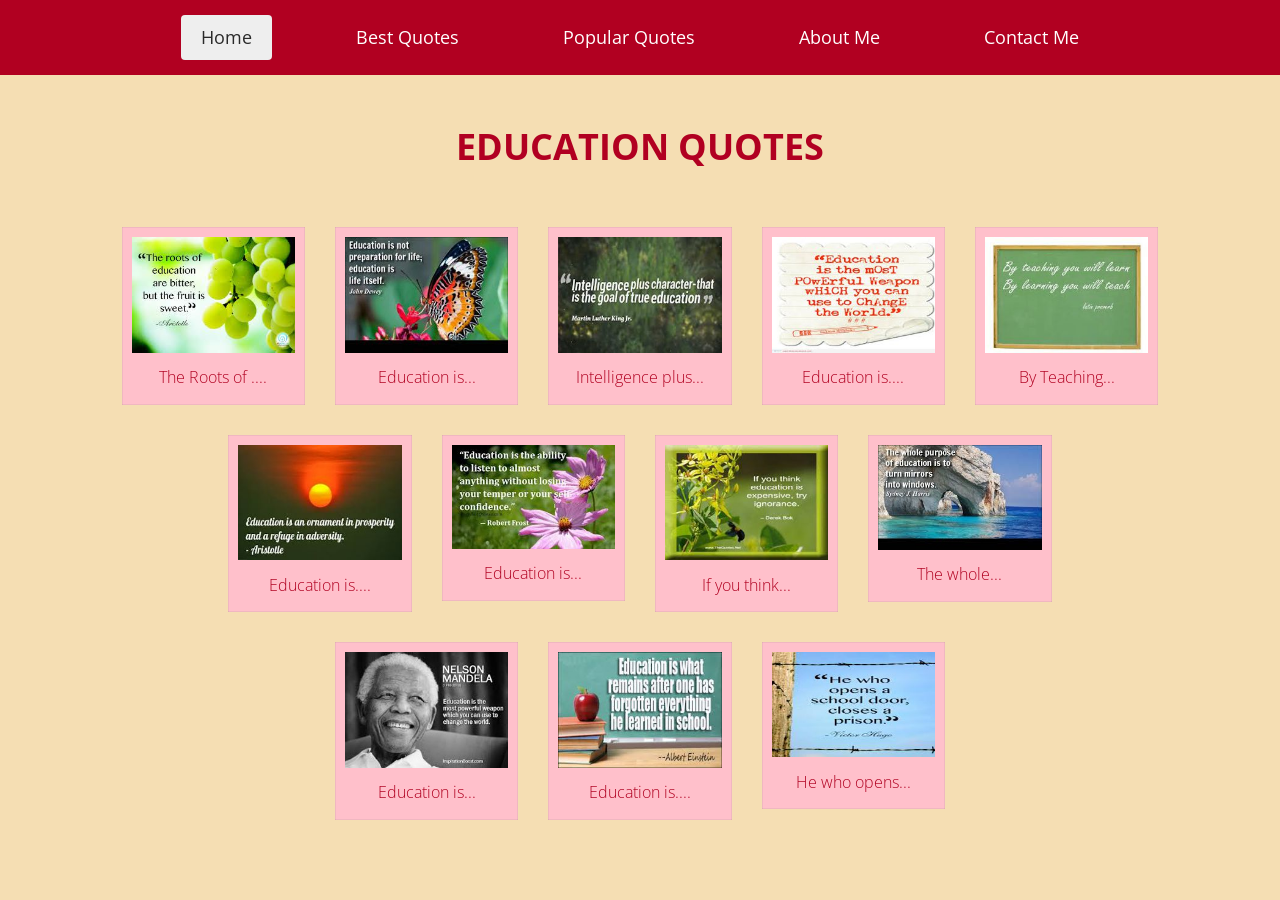
==== index.html @ eb6ad4df "Add files via upload" ====
<!DOCTYPE html>
<!--[if lt IE 7]> <html class="no-js lt-ie9 lt-ie8 lt-ie7" lang="en"> 
<![endif]-->
<!--[if IE 7]> <html class="no-js lt-ie9 lt-ie8" lang="en"> 
<![endif]-->
<!--[if IE 8]> <html class="no-js lt-ie9" lang="en"> <![endif]-->
<!--[if gt IE 8]><!--> <html class="no-js" lang="en"> <!--<![endif]-->
<head>

	<title>EDUCATIONAL QUOTES</title>
    <meta name="keywords" content="" />
	<meta name="description" content="" />
<!-- 
Concept Template 
http://www.templatemo.com/preview/templatemo_397_concept 
-->
    <meta name="viewport" content="width=device-width, initial-scale=1.0">
    <meta charset="UTF-8">

    <link href='http://fonts.googleapis.com/css?family=Open+Sans:400italic,600italic,700italic,400,600,700,800' rel='stylesheet' type='text/css'>

	<!-- CSS Bootstrap & Custom -->
    <link rel="stylesheet" href="css/bootstrap.min.css">
    <link rel="stylesheet" href="css/animate.css">
    <link rel="stylesheet" href="css/font-awesome.min.css">
	<link rel="stylesheet" href="css/templatemo_misc.css">

	<!-- Main CSS -->
	<link rel="stylesheet" href="css/templatemo_style.css">

	<!-- Favicons -->
    <link rel="shortcut icon" href="images/ico/favicon.ico">

</head>
<body>
	

	<div class="site-header">
		<div class="main-navigation">
			<div class="responsive_menu">
				<ul>
					<li><a class="show-1 templatemo_home" href="#">Gallery</a></li>
					<li><a class="show-2 templatemo_page2" href="#">Products</a></li>
					<li><a class="show-3 templatemo_page3" href="#">Services</a></li>
					<li><a class="show-4 templatemo_page4" href="#">About Me</a></li>
					<li><a class="show-5 templatemo_page5" href="#">Contact Me</a></li>
				</ul>
			</div>
			<div class="container">
				<div class="row">
					<div class="col-md-12 responsive-menu">
						<a href="#" class="menu-toggle-btn">
				            <i class="fa fa-bars"></i>
				        </a>
					</div> <!-- /.col-md-12 -->
					<div class="col-md-12 main_menu">
						<ul>
							<li><a class="show-1 templatemo_home" href="#">Home</a></li>
							<li><a class="show-2 templatemo_page2" href="#">Best Quotes</a></li>
							<li><a class="show-3 templatemo_page3" href="#">Popular Quotes</a></li>
							<li><a class="show-4 templatemo_page4" href="#">About Me</a></li>
							<li><a class="show-5 templatemo_page5" href="#">Contact Me</a></li>
						</ul>
					</div> <!-- /.col-md-12 -->
				</div> <!-- /.row -->
			</div> <!-- /.container -->
		</div> <!-- /.main-navigation -->
		<div class="container">
			<div class="row">
				<div class="col-md-12 text-center">
					<a href="#" class="templatemo_logo">
						<h1>EDUCATION QUOTES </h1>
					</a> <!-- /.logo -->
				</div> <!-- /.col-md-12 -->
			</div> <!-- /.row -->
		</div> <!-- /.container -->
	</div> <!-- /.site-header -->
	
	<div id="menu-container">

		<div class="content homepage" id="menu-1">
			<div class="container-fluid">
				<div class="row">
					<div class="col-md-2 col-sm-6 col-md-offset-1">
						<div class="gallery-item">
								<img src="images/gallery/gallery-item1.jpg" alt="image 1">
								<div class="overlay">
									<a href="images/gallery/gallery-item1.jpg" data-rel="lightbox" class="fa fa-expand"></a>
								</div>
							<div class="content-gallery">
								<h3>The Roots of ....</h3>
							</div>
						</div> <!-- /.gallery-item -->
					</div> <!-- /.col-md-2 -->
					<div class="col-md-2 col-sm-6">
						<div class="gallery-item">
							<div class="image">
								<div class="overlay">
									<a href="images/gallery/gallery-item2.jpg" data-rel="lightbox" class="fa fa-expand"></a>
								</div>
								<img src="images/gallery/gallery-item2.jpg" alt="image 2">
							</div>
							<div class="content-gallery">
								<h3>Education is...</h3>
							</div>
						</div> <!-- /.gallery-item -->
					</div> <!-- /.col-md-2 -->
					<div class="col-md-2 col-sm-6">
						<div class="gallery-item">
							<div class="image">
								<div class="overlay">
									<a href="images/gallery/gallery-item3.jpg" data-rel="lightbox" class="fa fa-expand"></a>
								</div>
								<img src="images/gallery/gallery-item3.jpg" alt="image 3">
							</div>
							<div class="content-gallery">
								<h3>Intelligence plus...</h3>
							</div>
						</div> <!-- /.gallery-item -->
					</div> <!-- /.col-md-2 -->
					<div class="col-md-2 col-sm-6">
						<div class="gallery-item">
							<div class="image">
								<div class="overlay">
									<a href="images/gallery/gallery-item4.jpg" data-rel="lightbox" class="fa fa-expand"></a>
								</div>
								<img src="images/gallery/gallery-item4.jpg" alt="image 4">
							</div>
							<div class="content-gallery">
								<h3>Education is....</h3>
							</div>
						</div> <!-- /.gallery-item -->
					</div> <!-- /.col-md-2 -->
					<div class="col-md-2 col-sm-6">
						<div class="gallery-item">
							<div class="image">
								<div class="overlay">
									<a href="images/gallery/gallery-item5.jpg" data-rel="lightbox" class="fa fa-expand"></a>
								</div>
								<img src="images/gallery/gallery-item5.jpg" alt="image 5">
							</div>
							<div class="content-gallery">
								<h3>By Teaching...</h3>
							</div>
						</div> <!-- /.gallery-item -->
					</div> <!-- /.col-md-2 -->
					<div class="col-md-2 col-sm-6 col-md-offset-2">
						<div class="gallery-item">
							<div class="image">
								<div class="overlay">
									<a href="images/gallery/gallery-item6.jpg" data-rel="lightbox" class="fa fa-expand"></a>
								</div>
								<img src="images/gallery/gallery-item6.jpg" alt="image 6">
							</div>
							<div class="content-gallery">
								<h3>Education is....</h3>
							</div>
						</div> <!-- /.gallery-item -->
					</div> <!-- /.col-md-2 -->
					<div class="col-md-2 col-sm-6">
						<div class="gallery-item">
							<div class="image">
								<div class="overlay">
									<a href="images/gallery/gallery-item7.jpg" data-rel="lightbox" class="fa fa-expand"></a>
								</div>
								<img src="images/gallery/gallery-item7.jpg" alt="image 7">
							</div>
							<div class="content-gallery">
								<h3>Education is...</h3>
							</div>
						</div> <!-- /.gallery-item -->
					</div> <!-- /.col-md-2 -->
					<div class="col-md-2 col-sm-6">
						<div class="gallery-item">
							<div class="image">
								<div class="overlay">f 
									<a href="images/gallery/gallery-item8.jpg" data-rel="lightbox" class="fa fa-expand"></a>
								</div>
								<img src="images/gallery/gallery-item8.jpg" alt="image 8">
							</div>
							<div class="content-gallery">
								<h3>If you think...</h3>
							</div>
						</div> <!-- /.gallery-item -->
					</div> <!-- /.col-md-2 -->
					<div class="col-md-2 col-sm-6">
						<div class="gallery-item">
							<div class="image">
								<div class="overlay">
									<a href="images/gallery/gallery-item9.jpg" data-rel="lightbox" class="fa fa-expand"></a>
								</div>
								<img src="images/gallery/gallery-item9.jpg" alt="image 9">
							</div>
							<div class="content-gallery">
								<h3>The whole...</h3>
							</div>
						</div> <!-- /.gallery-item -->
					</div> <!-- /.col-md-2 -->
					<div class="col-md-2 col-sm-6 col-md-offset-3">
						<div class="gallery-item">
							<div class="image">
								<div class="overlay">
									<a href="images/gallery/gallery-item10.jpg" data-rel="lightbox" class="fa fa-expand"></a>
								</div>
								<img src="images/gallery/gallery-item10.jpg" alt="image 10">
							</div>
							<div class="content-gallery">
								<h3>Education is...</h3>
							</div>
						</div> <!-- /.gallery-item -->
					</div> <!-- /.col-md-2 -->
					<div class="col-md-2 col-sm-6">
						<div class="gallery-item">
							<div class="image">
								<div class="overlay">
									<a href="images/gallery/gallery-item11.jpg" data-rel="lightbox" class="fa fa-expand"></a>
								</div>
								<img src="images/gallery/gallery-item11.jpg" alt="image 11">
							</div>
							<div class="content-gallery">
								<h3>Education is....</h3>
							</div>
						</div> <!-- /.gallery-item -->
					</div> <!-- /.col-md-2 -->
				  <div class="col-md-2 col-sm-6">
						<div class="gallery-item">
							<div class="image">
								<div class="overlay">
									<a href="images/gallery/gallery-item12.jpg" data-rel="lightbox" class="fa fa-expand"></a>
								</div>
								<img src="images/gallery/gallery-item12.jpg" alt="image 12">
							</div>
							<div class="content-gallery">
								<h3>He who opens...</h3>
							</div>
						</div> <!-- /.gallery-item -->
				  </div> <!-- /.col-md-2 -->
				</div> <!-- /.row -->
			</div> <!-- /.slide-item -->
		</div> <!-- /.homepage -->

		<div class="content products" id="menu-2">
			<div class="container">
					<div class="row">
						<div class="col-md-4 col-sm-6">
							<div class="product-item">
								<img src="images/products/product1.jpg" alt="product 1"> &ldquo;Education, then, beyond all other devices of human origin, is the great equalizer of the conditions of man.&rdquo; – Horace Mann</div> <!-- /.product-item -->
						</div> <!-- /.col-md-4 -->
						<div class="col-md-4 col-sm-6">
							<div class="product-item">
							<img src="images/products/product2.jpg" alt="product 2"> &ldquo;Every student can learn, just not on the same day, or the same way.&rdquo; – George Evans </div> <!-- /.product-item -->
						</div> <!-- /.col-md-4 -->
                        
						<div class="col-md-4 col-sm-6">
							<div class="product-item">
							<img src="images/products/product3.jpg" alt="product 3">&ldquo;If a child is to keep alive his inborn sense of wonder, he needs the   companionship of at least one adult who can share it, rediscovering with   him the joy, excitement and mystery of the world we live in.&rdquo; – Rachel   Carson </div> <!-- /.product-item -->
						</div> <!-- /.col-md-4 -->
						<div class="col-md-4 col-sm-6">
							<div class="product-item">
							<img src="images/products/product4.jpg" alt="product 4"> &ldquo;Education is essential to change, for education creates both new wants   and the ability to satisfy them.&rdquo; – Henry Steele Commager </div> <!-- /.product-item -->
						</div> <!-- /.col-md-4 -->
                        
						<div class="col-md-4 col-sm-6">
							<div class="product-item">
							<img src="images/products/product5.jpg" alt="product 5">&ldquo;Next in importance to freedom and justice is popular education, without   which neither freedom nor justice can be permanently maintained.&rdquo; –   James A Garfield </div> <!-- /.product-item -->
						</div> <!-- /.col-md-4 -->
						<div class="col-md-4 col-sm-6">
							<div class="product-item">
							<img src="images/products/product6.jpg" alt="product 6"> &ldquo;If a child is to keep alive his inborn sense of wonder, he needs the   companionship of at least one adult who can share it, rediscovering with   him the joy, excitement and mystery of the world we live in.&rdquo; – Rachel   Carson </div> <!-- /.product-item -->
						</div> <!-- /.col-md-4 -->
					</div> <!-- /.row -->
			</div> <!-- /.slide-item -->
		</div> <!-- /.products -->

		<div class="content services" id="menu-3">
			<div class="container">
				<div class="row">
					<div class="col-md-9 col-sm-10">
						<div class="inner-content">
							<div class="toggle-content" id="tab1">
								<h2 class="page-title">Popular Quotes</h2>
<ul>
									<li>Education is our passport to the future, for tomorrow belongs to the people who prepare for it today.
― Malcolm X</li>
	<li>Do not train a child to learn by force or harshness; but direct them to it by what amuses their minds, so that you may be better able to discover with accuracy the peculiar bent of the genius of each.
― Plato</li>
<li>The mind is not a vessel to be filled, but a fire to be kindled.
― Plutarch</li>
<li>Study without desire spoils the memory, and it retains nothing that it takes in.
― Leonardo da Vinci</li>
<li>Education without values, as useful as it is, seems rather to make man a more clever devil.
― C.S. Lewis</li>
<li>A good head and good heart are always a formidable combination. But when you add to that a literate tongue or pen, then you have something very special.
― Nelson Mandela</li>
<li>[Kids] don't remember what you try to teach them. They remember what you are.
― Jim Henson</li>
<li>Educating the mind without educating the heart is no education at all.
― Aristotle</li>

<li>The task of the modern educator is not to cut down jungles, but to irrigate deserts.
― C.S. Lewis</li>
<li>It does not matter how slowly you go as long as you do not stop.
― Confucius</li>
<li>Intelligence plus character-that is the goal of true education.
― Martin Luther King Jr.</li>
<li>If you want to get laid, go to college. If you want an education, go to the library.
― Frank Zappa</li>
<li>Education: the path from cocky ignorance to miserable uncertainty.
― Mark Twain</li>
<li>Children must be taught how to think, not what to think.
― Margaret Mead</li>
<li>Only a generation of readers will spawn a generation of writers.
― Steven Spielberg</li>
<li>The past has no power over the present moment.
― Eckhart Tolle</li>
<li>Whatever the cost of our libraries, the price is cheap compared to that of an ignorant nation.
― Walter Cronkite</li>
<li>Education is the ability to listen to almost anything without losing your temper or your self-confidence.
― Robert Frost</li>
<li>I did then what I knew how to do. Now that I know better, I do better.
― Maya Angelou</li>
<li>The world is a book and those who do not travel read only one page.
― Augustine of Hippo</li>
<li>You educate a man; you educate a man. You educate a woman; you educate a generation.
― Brigham Young</li>
<li>You can never be overdressed or overeducated.
― Oscar Wilde</li>
<li>I have never let my schooling interfere with my education.
― Mark Twain</li>
							  </ul>
							</div> <!-- /.toggle-content -->
							<div class="toggle-content" id="tab2">
								<h2 class="page-title">Top 20 Quotes</h2>
						<ul>
<li>It is impossible for a man to learn what he thinks he already knows.
Epictetus</li>

<li>Have you ever been at sea in a dense fog, when it seemed as if a tangible white darkness shut you in and the great ship, tense and anxious, groped her way toward the shore with plummet and sounding-line, and you waited with beating heart for something to happen? I was like that ship before my education began, only I was without compass or sounding line, and no way of knowing how near the harbor was. "Light! Give me light!" was the wordless cry of my soul, and the light of love shone on me in that very hour.
Helen Keller</li>

<li>If the only tool you have is a hammer, you tend to see every problem as a nail.
Abraham Maslow</li>

<li>You can teach a student a lesson for a day; but if you can teach him to learn by creating curiosity, he will continue the learning process as long as he lives.
Clay P. Bedford</li>

<li>Aim for success, not perfection. Never give up your right to be wrong, because then you will lose the ability to learn new things and move forward with your life. Remember that fear always lurks behind perfectionism.
David M. Burns</li>

<li>A teacher affects eternity; he can never tell where his influence stops.
Henry B Adams</li>

<li>Keep away from people who try to belittle your ambitions. Small people always do that, but the really great make you feel that you, too, can become great.
Mark Twain</li>

<li>The first problem for all of us, men and women, is not to learn, but to unlearn.
Gloria Steinem</li>

<li>Children have never been very good at listening to their elders, but they have never failed to imitate them.
James Baldwin</li>

<li>Education is a progressive discovery of our own ignorance.
Will Durant</li>

<li>The difference between school and life? In school, you're taught a lesson and then given a test. In life, you're given a test that teaches you a lesson.
Tom Bodett</li>

<li>Tell me and I'll forget; show me and I may remember; involve me and I'll understand.
Chinese proverb</li>

<li>If someone is going down the wrong road, he doesn't need motivation to speed him up. What he needs is education to turn him around.
Jim Rohn</li>

<li>People learn something every day, and a lot of times it's that what they learned the day before was wrong.
Bill Vaughan</li>

<li>Education cost money, but then so does ignorance.
Claus Moser</li>

<li>What sculpture is to a block of marble
education is to the human soul.
Joseph Addison</li>

<li>Education makes a people easy to lead
but difficult to drive: easy to govern, but impossible to enslave.
Peter Brougham</li>

<li>Do not train children to learning by force and harshness, but direct them to it by what amuses their minds, so that you may be better able to discover with accuracy the peculiar bent of the genius of each.
Plato</li>

<li>It is in fact a part of the function of education to help us escape, not from our own time — for we are bound by that — but from the intellectual and emotional limitations of our time.
T.S. Eliot</li>

<li>If people did not do silly things, nothing intelligent would ever get done.
Ludwig Wittgenstein</li>

<li>The beautiful thing about learning is that no one can take it away from you.
B.B. King</li>


</u>
							</div> <!-- /.toggle-content -->
<div class="toggle-content" id="tab3">
  <h2 class="page-title">Credits </h2>
  <p>This website is created using the following software;</p>
  <ul>
    <li>Dreamweaver CS 5 </li>
    <li>Corel Draw x7</li>
    <li>CSS - Cascade Style Sheet </li>
    <li>Bootstrap Template</li>
	 <li>Adobe Photoshop</li>
  </ul>
<p>&nbsp;</p>
</div> 
							<!-- /.toggle-content -->
						</div> <!-- /.inner-content -->
					</div> <!-- /.col-md-9 -->
					<div class="col-md-3 col-sm-2">
						<div id="icons">
							<ul class="tabs">
								<li>
									<a href="#tab1" class="icon-item">
										<i class="fa fa-cogs"></i>
										<span>Popular Quotes</span>
									</a> <!-- /.icon-item -->
								</li>
								<li>
									<a href="#tab2" class="icon-item">
										<i class="fa fa-leaf"></i>
										<span>Top 20 Quotes</span>
									</a> <!-- /.icon-item -->
								</li>
								<li>
									<a href="#tab3" class="icon-item">
										<i class="fa fa-users"></i>
										<span>Credits</span>
									</a> <!-- /.icon-item -->
								</li>
							</ul>
						</div> <!-- /.icons -->
					</div> <!-- /.col-md-3 -->
				</div> <!-- /.row -->
			</div> <!-- /.container -->
</div> <!-- /.services -->

		<div class="content about" id="menu-4">
			<div class="container">
				<div class="row">
					<div class="col-md-9 col-sm-10">
						<div class="about-us-content">
							<div class="toggle-content" id="tab4">
								<h2 class="page-title">About me</h2>
 <table width="440" border="0">
  <tr>
    <td width="105"><strong>Name: </strong></td>
    <td width="286">Syed Anis Sherazi</td>
    <td width="35">&nbsp;</td>
  </tr>
  <tr>
    <td><strong>F/Name: </strong></td>
    <td>Sabir Hussain Shah </td>
    <td>&nbsp;</td>
  </tr>
  <tr>
    <td><strong>D.O.B: </strong></td>
    <td>03/03/1995</td>
    <td>&nbsp;</td>
  </tr>
  <tr>
    <td><strong>Roll No:</strong></td>
    <td>49747</td>
    <td>&nbsp;</td>
  </tr>
</table>
<p>                        
							</div> <!-- /.toggle-content -->
							<div class="toggle-content" id="tab5">
								<h2 class="page-title">D.I.T 1st Semester</h2>
<table width="648" border="0">
  <tr>
    <th colspan="3"><div align="center">
     <bold> <p>DIT 1st SEMESTER MARKS </p> </bold>
    </div></th>
  </tr>
  <tr>
    <td width="310"><strong>SUBJECT</strong></td>
    <td width="162"><strong>MARKS OBTAINED </strong></td>
    <td width="162"><strong>TOTAL MARKS</strong></td>
  </tr>
  <tr>
    <td>Information &amp; Communication Technology</td>
    <td>122</td>
    <td> 150 </td>
  </tr>
  <tr>
    <td>Office Automation (Word/ Excel/PowerPoint)</td>
        <td>111</td>
    <td>  150</td>
  </tr>
  <tr>
    <td>Computer Network</td>
    <td>127</td>
    <td>  150</td>
  </tr>
  <tr>
    <td>Opearting System</td>
    <td>101</td>
    <td>  150</td>
  </tr>
  <tr>
    <td>Computer Programming C/C++</td>
    <td>81</td>
    <td> 100</td>
  </tr>
  <tr>
    <td>Total Marks</td>
    <td>542</td>
    <td>700</td>
  </tr>
</table>
<p>&nbsp;</p>
					</div> <!-- /.toggle-content -->
							
						</div> <!-- /.inner-content -->
					</div> <!-- /.col-md-9 -->
					<div class="col-md-3 col-sm-2">
						<div id="icons-about">
							<ul class="tabs">
								<li>
									<a href="#tab4" class="icon-item">
										<i class="fa fa-umbrella"></i>
										<span>About Me</span>
									</a> <!-- /.icon-item -->
								</li>
								<li>
									<a href="#tab5" class="icon-item">
										<i class="fa fa-camera"></i>
										<span>D.I.T 1st SEMESTER</span>
									</a> <!-- /.icon-item -->
								</li>
								
							</ul>
						</div> <!-- /.icons -->
					</div> <!-- /.col-md-3 -->
				</div> <!-- /.row -->
			</div> <!-- /.container -->
		</div> <!-- /.services -->

		<div class="content contact" id="menu-5">
			<div class="container">
				<div class="row">
					<div class="col-md-12">
<div class="widget-content">
  <div class="page-title">
    <p>Contact Us</p>
    <p>&nbsp;</p>
  </div>
	<table width="440" border="0">
	  <tr>
	    <td><strong>Address:</strong></td>
	    <td colspan="3">Mansehra punjab chow, chakriali battian Sherazi House </td>
	    <td>&nbsp;</td>
      </tr>
	  
	  <tr>
	    <td>Phone No:</td>
	    <td colspan="3">03117269519</td>
	    <td>&nbsp;</td>
      </tr>
	  <tr>
	    <td width="67"><strong>Cell:</strong></td>
	    <td colspan="3">03465631960</td>
	    <td width="35">&nbsp;</td>
      </tr>
	  <tr>
	    <td><strong>E-Mail:</strong></td>
	    <td colspan="3"><a href="#" title="my email">anissherazi960@gmail.com </a></td>
	    <td>&nbsp;</td>
      </tr>
	  <tr>
	    <td><strong>Social: </strong></td>
	    <td width="106"><strong><a href="http://www.facebook.com/anis.sherazi" target="blank"
		 title="Join me on facebook">Facebook</a></strong></td>
	 
      </tr>
	 
  </table>
</div> 
<!-- /#menu-container -->

	<div id="templatemo_footer">
		<div class="container">
			<div class="row">
				<div class="col-md-12 text-center">
					<p>Copyright &copy; 2016 Designed By<a href="http://www.facebook.com/anis.sherazi"
					target="blank"> [Syed Anis Sherazi]</a> student of dit(TTB) </p>
				</div> <!-- /.col-md-12 -->
			</div> <!-- /.row -->
		</div> <!-- /.container -->
	</div> <!-- /.templatemo_footer -->

	<!-- Scripts -->
	<script src="js/jquery-1.10.2.min.js"></script>
    <script src="js/jquery-migrate-1.2.1.min.js"></script>
    <script src="js/modernizr.js"></script>
	<script src="js/bootstrap.js"></script>
	<script src="js/tabs.js"></script>
	<script src="js/jquery.lightbox.js"></script>
	<script src="js/templatemo_custom.js"></script>
	<!-- 
    	
	-->
    <!--  -->
</body>
</html>
---- css/templatemo_misc.css ----
#lightbox {
  cursor: pointer;
  position: fixed;
  width: 100%;
  height: 100%;
  top: 0;
  left: 0;
  background: black;
  /* IE Fallback (Solid Colour) */
  background: url([data-uri]);
  background: rgba(0, 0, 0, 0.7);
  -webkit-filter: none !important;
}

#lightbox img {
  display: block;
  position: absolute;
  border: 5px solid #fff;
  box-shadow: 0 0 20px #000;
  border-radius: 1px;
}

body.blurred > * {
  -webkit-filter: blur(2px);
  -webkit-transform: translate3d(0, 0, 0);
}

.lightbox-loading {
  background: url(../images/loading.gif) center center no-repeat;
  width: 31px;
  height: 31px;
  margin: -16px 0 0 -16px;
  position: absolute;
  top: 48%;
  left: 50%;
}

.lightbox-caption {
  display: none;
  position: absolute;
  left: 0;
  bottom: 0;
  width: 100%;
  text-align: center;
  z-index: 1000;
  background: #000;
  background: rgba(0, 0, 0, 0.7);
}

.lightbox-caption p {
  margin: 0 auto;
  max-width: 70%;
  display: inline-block;
  *display: inline;
  *zoom: 1;
  padding: 10px;
  color: #fff;
  font-size: 12px;
  line-height: 18px;
}

.lightbox-button {
  position: absolute;
  z-index: 9999;
  background: no-repeat center center;
  width: 32px;
  height: 32px;
  opacity: 0.4;
  -webkit-transition: all 0.3s;
  -moz-transition: all 0.3s;
  -ms-transition: all 0.3s;
  transition: all 0.3s;
}

.lightbox-button:hover,
.lightbox-button:focus {
  opacity: 1;
  -webkit-transform: scale(1.4);
  -moz-transform: scale(1.4);
  -ms-transform: scale(1.4);
  transform: scale(1.4);
}

.lightbox-close {
  right: 30px;
  top: 30px;
  background-image: url("../images/close.png");
}

.lightbox-next {
  right: 30px;
  top: 48%;
  background-image: url("../images/next.png");
}

.lightbox-previous {
  left: 30px;
  top: 48%;
  background-image: url("../images/previous.png");
}

/***********************************************************************
*
*  Liquid Slider
*  Kevin Batdorf
*
*  http://liquidslider.com
*
*  GPL license 
*
************************************************************************/
/******************************************************
* No JavaScript
* Use this to apply styles when Javascript is disabled,
* and be sure to include the ".no-js" class in your html 
* markup.
*******************************************************/
.no-js .liquid-slider {
  overflow: scroll;
}

/******************************************************
* Preloader
* Use this to apply styles when Javascript is disabled,
* and be sure to include the ".no-js" class in your html 
* markup.
*******************************************************/
.ls-preloader {
  background: url(../images/loading.gif) #f2f2f2 no-repeat center 75px;
  opacity: 1;
  /* Do not edit below this line */
  width: 100%;
  height: 100%;
  position: absolute;
  top: 0;
  left: 0;
  z-index: 2;
}

/******************************************************************
* Base Styles 
* The styles here will apply to everything. I recommend you keep
* the styles in here specific to mobile defices, then use
* the media queries at the bottom to define further styles for larger
* screen-sizes. Think Mobile First. But be cautious of how
* your site will look in older IE browsers.
*
* Additional media queries are at the bottom of this document
******************************************************************/
.ls-wrapper {
  margin: 0 auto;
  /* Do not edit below this line */
  clear: both;
  overflow: auto;
  position: relative;
}

/******************************************************
* Main Container
* This is the main container (minus the navigation).
* Be sure to match the width with the .panel class, 
* or it won't work properly. Also, width only applies
* if you are not using the responsive setting.
*
* The responsive slider will interpret the width as the
* max width instead
*******************************************************/
.ls-wrapper .liquid-slider {
  /* Do not edit below this line */
  float: left;
  overflow: hidden;
  position: relative;
}

.ls-wrapper .panel-container {
  /* Do not edit below this line */
  position: relative;
  -webkit-backface-visibility: hidden;
  -webkit-perspective: 1000;
  /* from http://davidwalsh.name/translate3d */
}

.ls-wrapper .liquid-slider .panel-container .fade {
  /* Do not edit below this line */
  width: 100%;
  opacity: 0;
  position: absolute;
  top: 0;
  left: 0;
  display: block;
}

/******************************************************
* Panels
* This is for the panels. If you are using the 
* responsive setting, this will act as the max-width
* for the entire slider.
*******************************************************/
.ls-wrapper .liquid-slider .panel {
  /* Do not edit below this line */
  display: block;
  float: left;
}

/******************************************************
* These provide a base starting point for images and
* video. However, you will have to add more rules
* based on the content you use. Use the @media queries 
* at the bottom of this file.
*******************************************************/
.ls-wrapper .liquid-slider .panel img {
  /*
  width:100%;
  height:auto;  
  margin:0 5px;
  */
}

.ls-wrapper .liquid-slider .panel video {
  /*
  width:100%;  
  height:auto;
  */
}

/******************************************************
* This is mainly used to adjust the padding inside each 
* panel. If you are using the responsive setting, you
* need to use the settings below as this will not apply.
*******************************************************/
.ls-wrapper .liquid-slider .panel-wrapper {
  /* Do not edit below this line */
  position: relative;
}

/*****************************************************
* This will adjust styles for all navigation tabs
* less of course the select box used for mobile 
* navigation. The .current styles will apply only to 
* the current tab.
*
* You may use this section to create navigation for
* mobile devices if you set mobileNavigation: false
* Be sure to edit media queries for larger devices below
* I have included an example below in comments.
*
* .currentCrossLink refers to external crosslinking.
*******************************************************/
.ls-wrapper .ls-nav a {
  margin-right: 1px;
  padding: 10px 15px;
  outline: 0;
}

.ls-wrapper .ls-nav a:hover {
  text-shadow: none;
}

.currentCrossLink {
  font-weight: bold;
}

.ls-wrapper .ls-nav ul {
  padding: 0;
  /* Do not edit below this line */
  clear: both;
  display: block;
  margin: auto;
  overflow: hidden;
}

.ls-wrapper .ls-nav ul li {
  /* Do not edit below this line */
  display: inline;
}

.ls-wrapper .ls-nav ul li a {
  /* Do not edit below this line */
  display: block;
  float: left;
  text-decoration: none;
}

/*****************************************************
* Mobile Menu
* This will adjust styles for selectbox styles. I have
* included a simple example to create a custom select
* box.
*******************************************************/
.ls-wrapper .ls-nav {
  overflow: hidden;
  clear: both;
}

.ls-wrapper .ls-select-box {
  /* Delete these if you want the standard select box.
     Also delete the rules below */
  width: 100%;
  height: 35px;
  overflow: hidden;
  background: url(../images/menu.png) no-repeat right #dddddd;
}

.ls-wrapper .ls-select-box select {
  /* If you want the standard select box, use 
  width:100%
  And delete the rest of the styling here */
  width: 150%;
  -webkit-appearance: none;
  -moz-appearance: none;
  appearance: none;
  background: transparent;
  padding: 5px;
  font-size: 110%;
  border: none;
  height: 35px;
  cursor: pointer;
  outline: 0;
}

/******************************************************
* Arrows
* This section refers to both the non-graphical and 
* graphical navigation arrows. 
*
* Some settings will be overwritten when using the 
* responsive setting.
*******************************************************/
.ls-wrapper .ls-nav-left, .ls-wrapper .ls-nav-right {
  /* Do not edit below this line */
  float: left;
}

.ls-wrapper .ls-nav-left a, .ls-wrapper .ls-nav-right a {
  /* non-graphical arrows */
  padding: 5px;
  width: 100px;
  /* Do not edit below this line */
  display: block;
  text-align: center;
  text-decoration: none;
}

.ls-wrapper .ls-nav-left-arrow, .ls-wrapper .ls-nav-right-arrow {
  cursor: pointer;
  /* Do not edit below this line */
  float: left;
}

.ls-wrapper .ls-nav-left-arrow a, .ls-wrapper .ls-nav-right-arrow a {
  /* Do not edit below this line */
  display: block;
}

.ls-wrapper .ls-nav-left, .ls-wrapper .ls-nav-left-arrow {
  /* Do not edit below this line */
  clear: both;
}

.ls-wrapper .ls-nav-right-arrow {
  width: 25px;
  height: 25px;
  background: url(../images/arrow.png) no-repeat top right;
  margin-top: 50px;
  margin-right: 5px;
  /* Do not edit below this line */
  position: relative;
}

.ls-wrapper .ls-nav-left-arrow {
  width: 25px;
  height: 25px;
  background: url(../images/arrow.png) no-repeat top left;
  margin-top: 50px;
  margin-left: 5px;
  /* Do not edit below this line */
  position: relative;
}

.ls-wrapper .ls-nav-left-arrow:hover {
  /* Left graphical arrows hover */
  background: url(../images/arrow.png) no-repeat bottom left;
}

.ls-wrapper .ls-nav-left-arrow:active {
  /* Left graphical arrows click */
}

.ls-wrapper .ls-nav-right-arrow:hover {
  /* Right graphical arrows hover */
  background: url(../images/arrow.png) no-repeat bottom right;
}

.ls-wrapper .ls-nav-right-arrow:active {
  /* Right graphical arrows click */
}

.arrows .liquid-slider {
  /* Margin between slider and arrows */
  margin: 0 10px;
}

/******************************************************
* Responsive Styles
* Here are the main responsive styles. This mostly 
* covers the arrows, and most of the settings can be
* applied above.
*******************************************************/
.ls-responsive .liquid-slider {
  /* Do not edit below this line */
  width: 100%;
  margin: 0;
}

.ls-responsive .liquid-slider .panel .panel-wrapper {
  padding: 10px;
}

.ls-responsive .ls-nav-left {
  /* Left non-graphical arrows */
  /* Do not edit below this line */
  position: absolute;
  left: 0;
  z-index: 2;
}

.ls-responsive .ls-nav-left a {
  /* Left non-graphical arrows */
  background: #9A9A9A;
  width: 80px;
}

.ls-responsive .ls-nav-left a:hover {
  /* Left non-graphical hover */
  background: #747474;
}

.ls-responsive .ls-nav-right {
  /* Right non-graphical arrows */
  /* Do not edit below this line */
  position: absolute;
  right: 0;
  z-index: 2;
}

.ls-responsive .ls-nav-right a {
  /* Right non-graphical arrows */
  background: #9A9A9A;
  width: 80px;
}

.ls-responsive .ls-nav-right a:hover {
  /* Right non-graphical arrows hover */
  background: #747474;
}

.ls-responsive .ls-nav-left-arrow {
  /* Do not edit below this line */
  position: absolute;
  left: 0;
  z-index: 2;
}

.ls-responsive .ls-nav-right-arrow {
  /* Do not edit below this line */
  position: absolute;
  right: 0;
  z-index: 2;
}

/******************************************************************
* Larger Mobile Devices
* This is for devices like the Galaxy Note or something that's 
* larger than an iPhone but smaller than a tablet. 
******************************************************************/
@media only screen and (min-width: 481px) {
  .ls-wrapper .liquid-slider .panel img {
    /* Example */
    /*
    width:24%;
    margin:2px;
    */
  }
}
/******************************************************************
* Tablet & Smaller Laptops
* This will include tablets and some netbooks.
******************************************************************/
@media only screen and (min-width: 768px) {
  .ls-wrapper .liquid-slider .panel img {
    /* Example */
    /*
    width:24%;
    */
  }

  .ls-responsive .liquid-slider .panel .panel-wrapper {
    padding: 20px 35px;
  }
}
/******************************************************************
* DESKTOP 
* This is the average viewing window. So Desktops, Laptops, and 
* in general anyone not viewing on a mobile device. Here's where
* you can add resource intensive styles.
******************************************************************/
/******************************************************************
* LARGE VIEWING SIZE 
* This is for the larger monitors and possibly full screen viewers.
******************************************************************/
/******************************************************************
* RETINA (2x RESOLUTION DEVICES)
* This applies to the retina iPhone (4s) and iPad (2,3) along with 
* other displays with a 2x resolution. You can also create a media
* query for retina AND a certain size if you want. Go Nuts.
******************************************************************/
---- css/templatemo_style.css ----
/* 
Concept Template 
http://www.templatemo.com/preview/templatemo_397_concept 
*/

.site-header .main-navigation ul, .services #icons ul, .about #icons-about ul {
  padding: 0;
  margin: 0;
  list-style: none;
}

.templatemo_clear { clear: both; }
.img_left {	float: left; margin-right: 20px; margin-bottom: 15px; }
.img_right { float: right; margin-left: 20px; margin-bottom: 15px; }

html, body, div, span, applet, object, iframe,
h1, h2, h3, h4, h5, h6, p, blockquote, pre,
a, abbr, acronym, address, big, cite, code,
del, dfn, em, img, ins, kbd, q, s, samp,
small, strike, strong, sub, sup, tt, var,
b, u, i, center,
dl, dt, dd, ol, ul, li,
fieldset, form, label, legend,
table, caption, tbody, tfoot, thead, tr, th, td,
article, aside, canvas, details, embed,
figure, figcaption, footer, header, hgroup,
menu, nav, output, ruby, section, summary,
time, mark, audio, video {
  margin: 0;
  padding: 0;
  border: 0;
  font-size: 100%;
  font: inherit;
  vertical-align: baseline;
}

/* HTML5 display-role reset for older browsers */
article, aside, details, figcaption, figure,
footer, header, hgroup, menu, nav, section {
  display: block;
}

body {
  line-height: 1;
}

ol, ul {
  list-style: none;
}

blockquote, q {
  quotes: none;
}

blockquote:before, blockquote:after,
q:before, q:after {
  content: '';
  content: none;
}

table {
  border-collapse: collapse;
  border-spacing: 0;
}

*, *:before, *:after {
  -moz-box-sizing: border-box;
  -webkit-box-sizing: border-box;
  box-sizing: border-box;
}

body {
  background-color: wheat;
  font-family: 'Open Sans',arial, sans-serif;
  color: #777777;
  font-size: 14px;
  line-height: 1.75em;
}

a {
  color: #b10021;
}
a:active, a:visited, a:link {
  outline: 0;
  border: 0;
  text-decoration: none;
}
a:hover {
  text-decoration: none;
  color: #2a2a2a;
}

input, textarea {
  padding: 10px;
  border: 1px solid #cfcfcf !important;
}

.content {
  display: none;
  margin-top: 60px;
}

.inner-content, .widget-content, .about-us-content {
  background-color: pink;
  padding: 30px;
  border: 1px solid #cfcfcf;
}

.page-title {
  color: #b10021;
  font-size: 24px;
  font-weight: 600;
}

.homepage {
  display: block;
}

.products {
  display: block;
}

.panel {
  background-color: transparent;
  box-shadow: none;
}

.site-header .main-navigation {
  display: block;
  background-color: #b10021;
  text-align: center;
  padding: 15px 0;
}
.site-header .main-navigation ul li {
  display: inline-block;
  margin-right: 60px;
}
.site-header .main-navigation ul li:last-child {
  margin-right: 0px !important;
}
.site-header .main-navigation ul li a {
  padding: 10px 20px;
  display: inline-block;
  color: white;
  font-size: 18px;
}
.site-header .main-navigation ul li a.active {
  background-color: #eeeeee;
  color: #2a2a2a;
  -webkit-border-radius: 4px;
  -moz-border-radius: 4px;
  -ms-border-radius: 4px;
  border-radius: 4px;
}
.site-header .templatemo_logo {
  margin-top: 60px;
  display: inline-block;
  font-size: 36px;
  font-weight: 700;
}

a.menu-toggle-btn {
  padding: 15px 0;
  display: block;
  color: white;
  font-size: 28px;
}

.responsive-menu {
  display: none;
}

.responsive_menu {
  display: none;
  background-color: #2a2a2a;
}
.responsive_menu ul li {
  display: block !important;
  margin: 0 !important;
  border-bottom: 1px solid #444444;
}
.responsive_menu ul li a {
  padding: 20px 0 !important;
  display: block !important;
}

/*------------------------------------------------------
	Gallery Styles 
--------------------------------------------------------*/
.gallery-item {
  background-color: pink;
  padding: 10px;
  -webkit-box-shadow: inset 0 0 1px #666;
  -moz-box-shadow: inset 0 0 1px #666;
  box-shadow: inset 0 0 1px #666;
  margin-bottom: 30px;
  position: relative;
  overflow: hidden;
}
.gallery-item .content-gallery {
  text-align: center;
}
.gallery-item .content-gallery h3 {
  color: #b10021;
  font-size: 16px;
  font-weight: 300;
  margin-top: 5px;
  padding-bottom: 5px;
  display: inline-block;
}
.gallery-item img {
  width: 100%;
}
.gallery-item .overlay {
  position: absolute;
  top: 0;
  left: 0;
  width: 100%;
  min-width: 100%;
  min-height: 100%;
  height: 100%;
  background-color: rgba(177, 0, 33, 0.9);
  display: block;
  -webkit-transition: all 50ms ease-in-out;
  -moz-transition: all 50ms ease-in-out;
  -ms-transition: all 50ms ease-in-out;
  -o-transition: all 50ms ease-in-out;
  transition: all 50ms ease-in-out;
}
.gallery-item .overlay a {
  color: #2a2a2a;
  width: 32px;
  height: 32px;
  background-color: white;
  -webkit-border-radius: 3px;
  -moz-border-radius: 3px;
  -ms-border-radius: 3px;
  border-radius: 3px;
  text-align: center;
  line-height: 32px;
  position: absolute;
  top: 50%;
  left: 50%;
  margin-top: -16px;
  margin-left: -16px;
}

/*------------------------------------------------------
	Products Styles 
--------------------------------------------------------*/
.product-item {
  background-color: white;
  padding: 10px;
  border: 1px solid #dddddd;
  margin-bottom: 30px;
  overflow: hidden;
}
.product-item img {
  width: 100%;
}
.product-item a.product-title {
  margin: 15px 0;
  display: inline-block;
  font-weight: 400;
  font-size: 18px;
}

/*------------------------------------------------------
	Services Styles 
--------------------------------------------------------*/
.services p {
  margin-top: 30px;
}
.services ul {
  margin-top: 30px;
}
.services ul li {
  margin-left: 20px;
}
.services ul li:before {
  content: "+";
  margin-right: 10px;
  color: #919191;
}
.services #icons {
  overflow: hidden;
}
.services #icons ul li {
  margin: 0;
}
.services #icons ul li:before {
  content: '';
  margin: 0;
}
.services #icons .icon-item {
  display: block;
  padding: 30px 25px;
  margin-bottom: 30px;
  background-color: #999999;
  cursor: pointer;
  text-align: center;
}
.services #icons .icon-item i {
  font-size: 24px;
  color: white;
}
.services #icons .icon-item span {
  margin-top: 25px;
  display: block;
  font-size: 18px;
  color: white;
  font-weight: 600;
}
.services #icons .active {
  background-color: #b10021;
}

/*------------------------------------------------------
	About Styles 
--------------------------------------------------------*/
.about p {
  margin-top: 30px;
}
.about ul {
  margin-top: 30px;
}
.about ul li {
  margin-left: 20px;
}
.about ul li:before {
  content: "+";
  margin-right: 10px;
  color: #919191;
}
.about #icons-about ul li {
  margin: 0;
}
.about #icons-about ul li:before {
  content: '';
  margin: 0;
}
.about #icons-about .icon-item {
  display: block;
  padding: 30px 25px;
  margin-bottom: 30px;
  background-color: #999999;
  cursor: pointer;
  text-align: center;
}
.about #icons-about .icon-item i {
  font-size: 24px;
  color: white;
}
.about #icons-about .icon-item span {
  margin-top: 25px;
  display: block;
  font-size: 18px;
  color: white;
  font-weight: 600;
}
.about #icons-about .active {
  background-color: #b10021;
}

/*------------------------------------------------------
	Contact Styles 
--------------------------------------------------------*/
.contact .widget-content {
  margin-bottom: 30px;
}

.contact-form {
  margin-top: 30px;
}
.contact-form input, .contact-form textarea {
  border: 0;
  outline: 0;
  margin-bottom: 20px;
  width: 100%;
  max-width: 100%;
}
.contact-form input.button {
  width: auto;
  border: 0 !important;
  background-color: #b10021;
  color: white;
  font-size: 16px;
  padding: 10px 20px;
  margin-bottom: 0;
}
.contact-form textarea {
  min-height: 140px;
}

.contact-information {
  margin-top: 30px;
}

#templatemo_map {
    width: 100%;
    height: 330px;
  	margin-top: 30px;
	margin-bottom: 10px;
}

#templatemo_footer {
  margin-top: 60px;
  border-top: 3px solid #b10021;
  padding: 20px 0;
  position: relative;
}

/*------------------------------------------------------
  RESPONSIVE STYLING 
--------------------------------------------------------*/
@media only screen and (max-width: 1000px) {
  .site-header .main-navigation {
    padding: 0;
  }
  .site-header .main-navigation .container {
    width: 100%;
  }

  .responsive-menu {
    display: block;
  }

  .main_menu {
    display: none;
  }

  .services #icons .icon-item span,
  .about #icons-about .icon-item span {
    display: none;
  }
}
@media only screen and (max-width: 760px) {
  .services #icons {
    margin-top: 50px;
  }

  .services #icons .icon-item span {
    display: inline-block;
    margin: 0 0 0 20px;
  }
  
  .about #icons-about {
    margin-top: 50px;
  }

  .about #icons-about .icon-item span {
    display: inline-block;
    margin: 0 0 0 20px;
  }
}
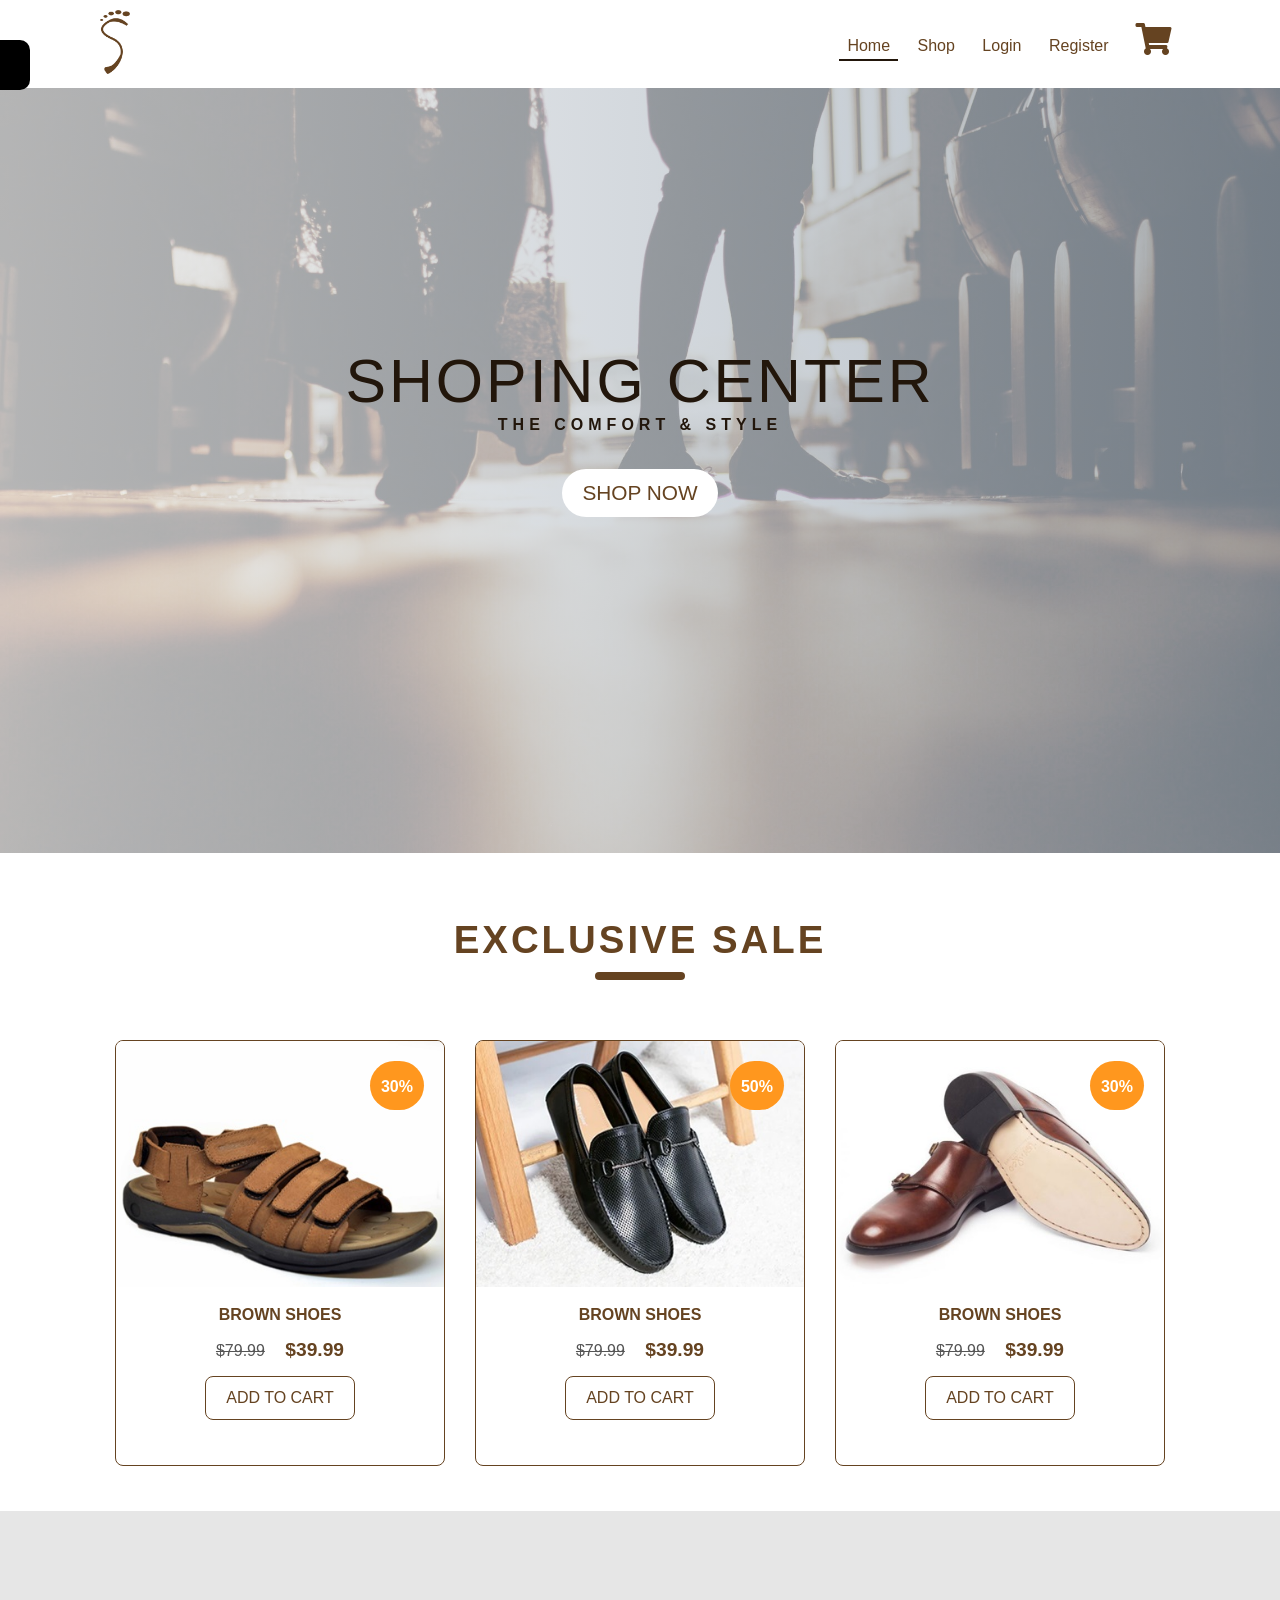
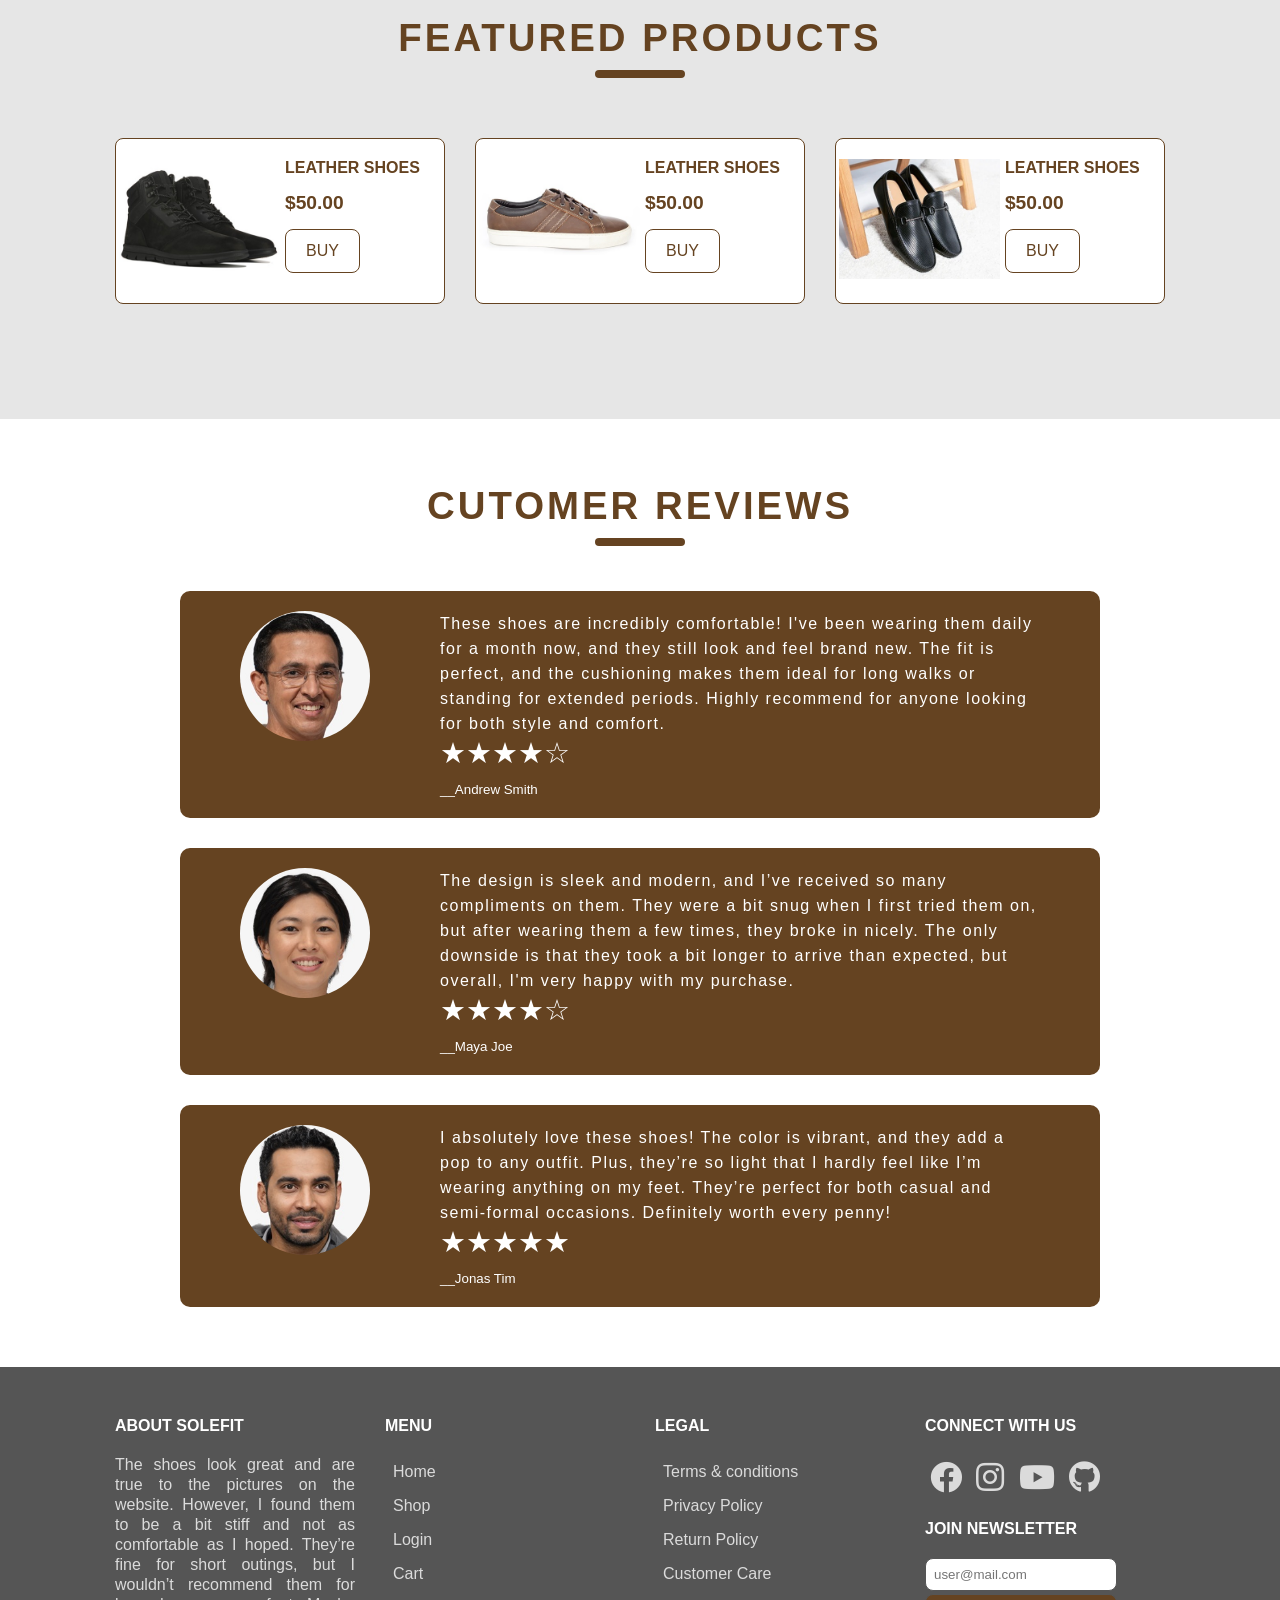
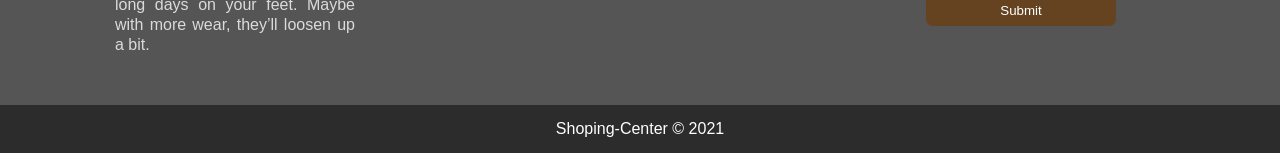
==== commit a80c5780: "Add files via upload" ====
--- a/index.html
+++ b/index.html
@@ -1,616 +1,312 @@
-
-<!DOCTYPE html>
-<!--[if lt IE 7]> <html class="no-js lt-ie9 lt-ie8 lt-ie7" lang="en"> 
-<![endif]-->
-<!--[if IE 7]> <html class="no-js lt-ie9 lt-ie8" lang="en"> 
-<![endif]-->
-<!--[if IE 8]> <html class="no-js lt-ie9" lang="en"> <![endif]-->
-<!--[if gt IE 8]><!--> <html class="no-js" lang="en"> <!--<![endif]-->
-<head>
-
-	<title>EDUCATIONAL QUOTES</title>
-    <meta name="keywords" content="" />
-	<meta name="description" content="" />
-<!-- 
-Concept Template 
-http://www.templatemo.com/preview/templatemo_397_concept 
--->
-    <meta name="viewport" content="width=device-width, initial-scale=1.0">
-    <meta charset="UTF-8">
-
-    <link href='http://fonts.googleapis.com/css?family=Open+Sans:400italic,600italic,700italic,400,600,700,800' rel='stylesheet' type='text/css'>
-
-	<!-- CSS Bootstrap & Custom -->
-    <link rel="stylesheet" href="css/bootstrap.min.css">
-    <link rel="stylesheet" href="css/animate.css">
-    <link rel="stylesheet" href="css/font-awesome.min.css">
-	<link rel="stylesheet" href="css/templatemo_misc.css">
-
-	<!-- Main CSS -->
-	<link rel="stylesheet" href="css/templatemo_style.css">
-
-	<!-- Favicons -->
-    <link rel="shortcut icon" href="images/ico/favicon.ico">
-
-</head>
-<body>
-	
-
-	<div class="site-header">
-		<div class="main-navigation">
-			<div class="responsive_menu">
-				<ul>
-					<li><a class="show-1 templatemo_home" href="#">Gallery</a></li>
-					<li><a class="show-2 templatemo_page2" href="#">Products</a></li>
-					<li><a class="show-3 templatemo_page3" href="#">Services</a></li>
-					<li><a class="show-4 templatemo_page4" href="#">About Me</a></li>
-					<li><a class="show-5 templatemo_page5" href="#">Contact Me</a></li>
-				</ul>
-			</div>
-			<div class="container">
-				<div class="row">
-					<div class="col-md-12 responsive-menu">
-						<a href="#" class="menu-toggle-btn">
-				            <i class="fa fa-bars"></i>
-				        </a>
-					</div> <!-- /.col-md-12 -->
-					<div class="col-md-12 main_menu">
-						<ul>
-							<li><a class="show-1 templatemo_home" href="#">Home</a></li>
-							<li><a class="show-2 templatemo_page2" href="#">Best Quotes</a></li>
-							<li><a class="show-3 templatemo_page3" href="#">Popular Quotes</a></li>
-							<li><a class="show-4 templatemo_page4" href="#">About Me</a></li>
-							<li><a class="show-5 templatemo_page5" href="#">Contact Me</a></li>
-						</ul>
-					</div> <!-- /.col-md-12 -->
-				</div> <!-- /.row -->
-			</div> <!-- /.container -->
-		</div> <!-- /.main-navigation -->
-		<div class="container">
-			<div class="row">
-				<div class="col-md-12 text-center">
-					<a href="#" class="templatemo_logo">
-						<h1>EDUCATION QUOTES </h1>
-					</a> <!-- /.logo -->
-				</div> <!-- /.col-md-12 -->
-			</div> <!-- /.row -->
-		</div> <!-- /.container -->
-	</div> <!-- /.site-header -->
-	
-	<div id="menu-container">
-
-		<div class="content homepage" id="menu-1">
-			<div class="container-fluid">
-				<div class="row">
-					<div class="col-md-2 col-sm-6 col-md-offset-1">
-						<div class="gallery-item">
-								<img src="images/gallery/gallery-item1.jpg" alt="image 1">
-								<div class="overlay">
-									<a href="images/gallery/gallery-item1.jpg" data-rel="lightbox" class="fa fa-expand"></a>
-								</div>
-							<div class="content-gallery">
-								<h3>The Roots of ....</h3>
-							</div>
-						</div> <!-- /.gallery-item -->
-					</div> <!-- /.col-md-2 -->
-					<div class="col-md-2 col-sm-6">
-						<div class="gallery-item">
-							<div class="image">
-								<div class="overlay">
-									<a href="images/gallery/gallery-item2.jpg" data-rel="lightbox" class="fa fa-expand"></a>
-								</div>
-								<img src="images/gallery/gallery-item2.jpg" alt="image 2">
-							</div>
-							<div class="content-gallery">
-								<h3>Education is...</h3>
-							</div>
-						</div> <!-- /.gallery-item -->
-					</div> <!-- /.col-md-2 -->
-					<div class="col-md-2 col-sm-6">
-						<div class="gallery-item">
-							<div class="image">
-								<div class="overlay">
-									<a href="images/gallery/gallery-item3.jpg" data-rel="lightbox" class="fa fa-expand"></a>
-								</div>
-								<img src="images/gallery/gallery-item3.jpg" alt="image 3">
-							</div>
-							<div class="content-gallery">
-								<h3>Intelligence plus...</h3>
-							</div>
-						</div> <!-- /.gallery-item -->
-					</div> <!-- /.col-md-2 -->
-					<div class="col-md-2 col-sm-6">
-						<div class="gallery-item">
-							<div class="image">
-								<div class="overlay">
-									<a href="images/gallery/gallery-item4.jpg" data-rel="lightbox" class="fa fa-expand"></a>
-								</div>
-								<img src="images/gallery/gallery-item4.jpg" alt="image 4">
-							</div>
-							<div class="content-gallery">
-								<h3>Education is....</h3>
-							</div>
-						</div> <!-- /.gallery-item -->
-					</div> <!-- /.col-md-2 -->
-					<div class="col-md-2 col-sm-6">
-						<div class="gallery-item">
-							<div class="image">
-								<div class="overlay">
-									<a href="images/gallery/gallery-item5.jpg" data-rel="lightbox" class="fa fa-expand"></a>
-								</div>
-								<img src="images/gallery/gallery-item5.jpg" alt="image 5">
-							</div>
-							<div class="content-gallery">
-								<h3>By Teaching...</h3>
-							</div>
-						</div> <!-- /.gallery-item -->
-					</div> <!-- /.col-md-2 -->
-					<div class="col-md-2 col-sm-6 col-md-offset-2">
-						<div class="gallery-item">
-							<div class="image">
-								<div class="overlay">
-									<a href="images/gallery/gallery-item6.jpg" data-rel="lightbox" class="fa fa-expand"></a>
-								</div>
-								<img src="images/gallery/gallery-item6.jpg" alt="image 6">
-							</div>
-							<div class="content-gallery">
-								<h3>Education is....</h3>
-							</div>
-						</div> <!-- /.gallery-item -->
-					</div> <!-- /.col-md-2 -->
-					<div class="col-md-2 col-sm-6">
-						<div class="gallery-item">
-							<div class="image">
-								<div class="overlay">
-									<a href="images/gallery/gallery-item7.jpg" data-rel="lightbox" class="fa fa-expand"></a>
-								</div>
-								<img src="images/gallery/gallery-item7.jpg" alt="image 7">
-							</div>
-							<div class="content-gallery">
-								<h3>Education is...</h3>
-							</div>
-						</div> <!-- /.gallery-item -->
-					</div> <!-- /.col-md-2 -->
-					<div class="col-md-2 col-sm-6">
-						<div class="gallery-item">
-							<div class="image">
-								<div class="overlay">f 
-									<a href="images/gallery/gallery-item8.jpg" data-rel="lightbox" class="fa fa-expand"></a>
-								</div>
-								<img src="images/gallery/gallery-item8.jpg" alt="image 8">
-							</div>
-							<div class="content-gallery">
-								<h3>If you think...</h3>
-							</div>
-						</div> <!-- /.gallery-item -->
-					</div> <!-- /.col-md-2 -->
-					<div class="col-md-2 col-sm-6">
-						<div class="gallery-item">
-							<div class="image">
-								<div class="overlay">
-									<a href="images/gallery/gallery-item9.jpg" data-rel="lightbox" class="fa fa-expand"></a>
-								</div>
-								<img src="images/gallery/gallery-item9.jpg" alt="image 9">
-							</div>
-							<div class="content-gallery">
-								<h3>The whole...</h3>
-							</div>
-						</div> <!-- /.gallery-item -->
-					</div> <!-- /.col-md-2 -->
-					<div class="col-md-2 col-sm-6 col-md-offset-3">
-						<div class="gallery-item">
-							<div class="image">
-								<div class="overlay">
-									<a href="images/gallery/gallery-item10.jpg" data-rel="lightbox" class="fa fa-expand"></a>
-								</div>
-								<img src="images/gallery/gallery-item10.jpg" alt="image 10">
-							</div>
-							<div class="content-gallery">
-								<h3>Education is...</h3>
-							</div>
-						</div> <!-- /.gallery-item -->
-					</div> <!-- /.col-md-2 -->
-					<div class="col-md-2 col-sm-6">
-						<div class="gallery-item">
-							<div class="image">
-								<div class="overlay">
-									<a href="images/gallery/gallery-item11.jpg" data-rel="lightbox" class="fa fa-expand"></a>
-								</div>
-								<img src="images/gallery/gallery-item11.jpg" alt="image 11">
-							</div>
-							<div class="content-gallery">
-								<h3>Education is....</h3>
-							</div>
-						</div> <!-- /.gallery-item -->
-					</div> <!-- /.col-md-2 -->
-				  <div class="col-md-2 col-sm-6">
-						<div class="gallery-item">
-							<div class="image">
-								<div class="overlay">
-									<a href="images/gallery/gallery-item12.jpg" data-rel="lightbox" class="fa fa-expand"></a>
-								</div>
-								<img src="images/gallery/gallery-item12.jpg" alt="image 12">
-							</div>
-							<div class="content-gallery">
-								<h3>He who opens...</h3>
-							</div>
-						</div> <!-- /.gallery-item -->
-				  </div> <!-- /.col-md-2 -->
-				</div> <!-- /.row -->
-			</div> <!-- /.slide-item -->
-		</div> <!-- /.homepage -->
-
-		<div class="content products" id="menu-2">
-			<div class="container">
-					<div class="row">
-						<div class="col-md-4 col-sm-6">
-							<div class="product-item">
-								<img src="images/products/product1.jpg" alt="product 1"> &ldquo;Education, then, beyond all other devices of human origin, is the great equalizer of the conditions of man.&rdquo; – Horace Mann</div> <!-- /.product-item -->
-						</div> <!-- /.col-md-4 -->
-						<div class="col-md-4 col-sm-6">
-							<div class="product-item">
-							<img src="images/products/product2.jpg" alt="product 2"> &ldquo;Every student can learn, just not on the same day, or the same way.&rdquo; – George Evans </div> <!-- /.product-item -->
-						</div> <!-- /.col-md-4 -->
-                        
-						<div class="col-md-4 col-sm-6">
-							<div class="product-item">
-							<img src="images/products/product3.jpg" alt="product 3">&ldquo;If a child is to keep alive his inborn sense of wonder, he needs the   companionship of at least one adult who can share it, rediscovering with   him the joy, excitement and mystery of the world we live in.&rdquo; – Rachel   Carson </div> <!-- /.product-item -->
-						</div> <!-- /.col-md-4 -->
-						<div class="col-md-4 col-sm-6">
-							<div class="product-item">
-							<img src="images/products/product4.jpg" alt="product 4"> &ldquo;Education is essential to change, for education creates both new wants   and the ability to satisfy them.&rdquo; – Henry Steele Commager </div> <!-- /.product-item -->
-						</div> <!-- /.col-md-4 -->
-                        
-						<div class="col-md-4 col-sm-6">
-							<div class="product-item">
-							<img src="images/products/product5.jpg" alt="product 5">&ldquo;Next in importance to freedom and justice is popular education, without   which neither freedom nor justice can be permanently maintained.&rdquo; –   James A Garfield </div> <!-- /.product-item -->
-						</div> <!-- /.col-md-4 -->
-						<div class="col-md-4 col-sm-6">
-							<div class="product-item">
-							<img src="images/products/product6.jpg" alt="product 6"> &ldquo;If a child is to keep alive his inborn sense of wonder, he needs the   companionship of at least one adult who can share it, rediscovering with   him the joy, excitement and mystery of the world we live in.&rdquo; – Rachel   Carson </div> <!-- /.product-item -->
-						</div> <!-- /.col-md-4 -->
-					</div> <!-- /.row -->
-			</div> <!-- /.slide-item -->
-		</div> <!-- /.products -->
-
-		<div class="content services" id="menu-3">
-			<div class="container">
-				<div class="row">
-					<div class="col-md-9 col-sm-10">
-						<div class="inner-content">
-							<div class="toggle-content" id="tab1">
-								<h2 class="page-title">Popular Quotes</h2>
-<ul>
-									<li>Education is our passport to the future, for tomorrow belongs to the people who prepare for it today.
-― Malcolm X</li>
-	<li>Do not train a child to learn by force or harshness; but direct them to it by what amuses their minds, so that you may be better able to discover with accuracy the peculiar bent of the genius of each.
-― Plato</li>
-<li>The mind is not a vessel to be filled, but a fire to be kindled.
-― Plutarch</li>
-<li>Study without desire spoils the memory, and it retains nothing that it takes in.
-― Leonardo da Vinci</li>
-<li>Education without values, as useful as it is, seems rather to make man a more clever devil.
-― C.S. Lewis</li>
-<li>A good head and good heart are always a formidable combination. But when you add to that a literate tongue or pen, then you have something very special.
-― Nelson Mandela</li>
-<li>[Kids] don't remember what you try to teach them. They remember what you are.
-― Jim Henson</li>
-<li>Educating the mind without educating the heart is no education at all.
-― Aristotle</li>
-
-<li>The task of the modern educator is not to cut down jungles, but to irrigate deserts.
-― C.S. Lewis</li>
-<li>It does not matter how slowly you go as long as you do not stop.
-― Confucius</li>
-<li>Intelligence plus character-that is the goal of true education.
-― Martin Luther King Jr.</li>
-<li>If you want to get laid, go to college. If you want an education, go to the library.
-― Frank Zappa</li>
-<li>Education: the path from cocky ignorance to miserable uncertainty.
-― Mark Twain</li>
-<li>Children must be taught how to think, not what to think.
-― Margaret Mead</li>
-<li>Only a generation of readers will spawn a generation of writers.
-― Steven Spielberg</li>
-<li>The past has no power over the present moment.
-― Eckhart Tolle</li>
-<li>Whatever the cost of our libraries, the price is cheap compared to that of an ignorant nation.
-― Walter Cronkite</li>
-<li>Education is the ability to listen to almost anything without losing your temper or your self-confidence.
-― Robert Frost</li>
-<li>I did then what I knew how to do. Now that I know better, I do better.
-― Maya Angelou</li>
-<li>The world is a book and those who do not travel read only one page.
-― Augustine of Hippo</li>
-<li>You educate a man; you educate a man. You educate a woman; you educate a generation.
-― Brigham Young</li>
-<li>You can never be overdressed or overeducated.
-― Oscar Wilde</li>
-<li>I have never let my schooling interfere with my education.
-― Mark Twain</li>
-							  </ul>
-							</div> <!-- /.toggle-content -->
-							<div class="toggle-content" id="tab2">
-								<h2 class="page-title">Top 20 Quotes</h2>
-						<ul>
-<li>It is impossible for a man to learn what he thinks he already knows.
-Epictetus</li>
-
-<li>Have you ever been at sea in a dense fog, when it seemed as if a tangible white darkness shut you in and the great ship, tense and anxious, groped her way toward the shore with plummet and sounding-line, and you waited with beating heart for something to happen? I was like that ship before my education began, only I was without compass or sounding line, and no way of knowing how near the harbor was. "Light! Give me light!" was the wordless cry of my soul, and the light of love shone on me in that very hour.
-Helen Keller</li>
-
-<li>If the only tool you have is a hammer, you tend to see every problem as a nail.
-Abraham Maslow</li>
-
-<li>You can teach a student a lesson for a day; but if you can teach him to learn by creating curiosity, he will continue the learning process as long as he lives.
-Clay P. Bedford</li>
-
-<li>Aim for success, not perfection. Never give up your right to be wrong, because then you will lose the ability to learn new things and move forward with your life. Remember that fear always lurks behind perfectionism.
-David M. Burns</li>
-
-<li>A teacher affects eternity; he can never tell where his influence stops.
-Henry B Adams</li>
-
-<li>Keep away from people who try to belittle your ambitions. Small people always do that, but the really great make you feel that you, too, can become great.
-Mark Twain</li>
-
-<li>The first problem for all of us, men and women, is not to learn, but to unlearn.
-Gloria Steinem</li>
-
-<li>Children have never been very good at listening to their elders, but they have never failed to imitate them.
-James Baldwin</li>
-
-<li>Education is a progressive discovery of our own ignorance.
-Will Durant</li>
-
-<li>The difference between school and life? In school, you're taught a lesson and then given a test. In life, you're given a test that teaches you a lesson.
-Tom Bodett</li>
-
-<li>Tell me and I'll forget; show me and I may remember; involve me and I'll understand.
-Chinese proverb</li>
-
-<li>If someone is going down the wrong road, he doesn't need motivation to speed him up. What he needs is education to turn him around.
-Jim Rohn</li>
-
-<li>People learn something every day, and a lot of times it's that what they learned the day before was wrong.
-Bill Vaughan</li>
-
-<li>Education cost money, but then so does ignorance.
-Claus Moser</li>
-
-<li>What sculpture is to a block of marble
-education is to the human soul.
-Joseph Addison</li>
-
-<li>Education makes a people easy to lead
-but difficult to drive: easy to govern, but impossible to enslave.
-Peter Brougham</li>
-
-<li>Do not train children to learning by force and harshness, but direct them to it by what amuses their minds, so that you may be better able to discover with accuracy the peculiar bent of the genius of each.
-Plato</li>
-
-<li>It is in fact a part of the function of education to help us escape, not from our own time — for we are bound by that — but from the intellectual and emotional limitations of our time.
-T.S. Eliot</li>
-
-<li>If people did not do silly things, nothing intelligent would ever get done.
-Ludwig Wittgenstein</li>
-
-<li>The beautiful thing about learning is that no one can take it away from you.
-B.B. King</li>
-
-
-</u>
-							</div> <!-- /.toggle-content -->
-<div class="toggle-content" id="tab3">
-  <h2 class="page-title">Credits </h2>
-  <p>This website is created using the following software;</p>
-  <ul>
-    <li>Dreamweaver CS 5 </li>
-    <li>Corel Draw x7</li>
-    <li>CSS - Cascade Style Sheet </li>
-    <li>Bootstrap Template</li>
-	 <li>Adobe Photoshop</li>
-  </ul>
-<p>&nbsp;</p>
-</div> 
-							<!-- /.toggle-content -->
-						</div> <!-- /.inner-content -->
-					</div> <!-- /.col-md-9 -->
-					<div class="col-md-3 col-sm-2">
-						<div id="icons">
-							<ul class="tabs">
-								<li>
-									<a href="#tab1" class="icon-item">
-										<i class="fa fa-cogs"></i>
-										<span>Popular Quotes</span>
-									</a> <!-- /.icon-item -->
-								</li>
-								<li>
-									<a href="#tab2" class="icon-item">
-										<i class="fa fa-leaf"></i>
-										<span>Top 20 Quotes</span>
-									</a> <!-- /.icon-item -->
-								</li>
-								<li>
-									<a href="#tab3" class="icon-item">
-										<i class="fa fa-users"></i>
-										<span>Credits</span>
-									</a> <!-- /.icon-item -->
-								</li>
-							</ul>
-						</div> <!-- /.icons -->
-					</div> <!-- /.col-md-3 -->
-				</div> <!-- /.row -->
-			</div> <!-- /.container -->
-</div> <!-- /.services -->
-
-		<div class="content about" id="menu-4">
-			<div class="container">
-				<div class="row">
-					<div class="col-md-9 col-sm-10">
-						<div class="about-us-content">
-							<div class="toggle-content" id="tab4">
-								<h2 class="page-title">About me</h2>
- <table width="440" border="0">
-  <tr>
-    <td width="105"><strong>Name: </strong></td>
-    <td width="286">Syed Anis Sherazi</td>
-    <td width="35">&nbsp;</td>
-  </tr>
-  <tr>
-    <td><strong>F/Name: </strong></td>
-    <td>Sabir Hussain Shah </td>
-    <td>&nbsp;</td>
-  </tr>
-  <tr>
-    <td><strong>D.O.B: </strong></td>
-    <td>03/03/1995</td>
-    <td>&nbsp;</td>
-  </tr>
-  <tr>
-    <td><strong>Roll No:</strong></td>
-    <td>49747</td>
-    <td>&nbsp;</td>
-  </tr>
-</table>
-<p>                        
-							</div> <!-- /.toggle-content -->
-							<div class="toggle-content" id="tab5">
-								<h2 class="page-title">D.I.T 1st Semester</h2>
-<table width="648" border="0">
-  <tr>
-    <th colspan="3"><div align="center">
-     <bold> <p>DIT 1st SEMESTER MARKS </p> </bold>
-    </div></th>
-  </tr>
-  <tr>
-    <td width="310"><strong>SUBJECT</strong></td>
-    <td width="162"><strong>MARKS OBTAINED </strong></td>
-    <td width="162"><strong>TOTAL MARKS</strong></td>
-  </tr>
-  <tr>
-    <td>Information &amp; Communication Technology</td>
-    <td>122</td>
-    <td> 150 </td>
-  </tr>
-  <tr>
-    <td>Office Automation (Word/ Excel/PowerPoint)</td>
-        <td>111</td>
-    <td>  150</td>
-  </tr>
-  <tr>
-    <td>Computer Network</td>
-    <td>127</td>
-    <td>  150</td>
-  </tr>
-  <tr>
-    <td>Opearting System</td>
-    <td>101</td>
-    <td>  150</td>
-  </tr>
-  <tr>
-    <td>Computer Programming C/C++</td>
-    <td>81</td>
-    <td> 100</td>
-  </tr>
-  <tr>
-    <td>Total Marks</td>
-    <td>542</td>
-    <td>700</td>
-  </tr>
-</table>
-<p>&nbsp;</p>
-					</div> <!-- /.toggle-content -->
-							
-						</div> <!-- /.inner-content -->
-					</div> <!-- /.col-md-9 -->
-					<div class="col-md-3 col-sm-2">
-						<div id="icons-about">
-							<ul class="tabs">
-								<li>
-									<a href="#tab4" class="icon-item">
-										<i class="fa fa-umbrella"></i>
-										<span>About Me</span>
-									</a> <!-- /.icon-item -->
-								</li>
-								<li>
-									<a href="#tab5" class="icon-item">
-										<i class="fa fa-camera"></i>
-										<span>D.I.T 1st SEMESTER</span>
-									</a> <!-- /.icon-item -->
-								</li>
-								
-							</ul>
-						</div> <!-- /.icons -->
-					</div> <!-- /.col-md-3 -->
-				</div> <!-- /.row -->
-			</div> <!-- /.container -->
-		</div> <!-- /.services -->
-
-		<div class="content contact" id="menu-5">
-			<div class="container">
-				<div class="row">
-					<div class="col-md-12">
-<div class="widget-content">
-  <div class="page-title">
-    <p>Contact Us</p>
-    <p>&nbsp;</p>
-  </div>
-	<table width="440" border="0">
-	  <tr>
-	    <td><strong>Address:</strong></td>
-	    <td colspan="3">Mansehra punjab chow, chakriali battian Sherazi House </td>
-	    <td>&nbsp;</td>
-      </tr>
-	  
-	  <tr>
-	    <td>Phone No:</td>
-	    <td colspan="3">03117269519</td>
-	    <td>&nbsp;</td>
-      </tr>
-	  <tr>
-	    <td width="67"><strong>Cell:</strong></td>
-	    <td colspan="3">03465631960</td>
-	    <td width="35">&nbsp;</td>
-      </tr>
-	  <tr>
-	    <td><strong>E-Mail:</strong></td>
-	    <td colspan="3"><a href="#" title="my email">anissherazi960@gmail.com </a></td>
-	    <td>&nbsp;</td>
-      </tr>
-	  <tr>
-	    <td><strong>Social: </strong></td>
-	    <td width="106"><strong><a href="http://www.facebook.com/anis.sherazi" target="blank"
-		 title="Join me on facebook">Facebook</a></strong></td>
-	 
-      </tr>
-	 
-  </table>
-</div> 
-<!-- /#menu-container -->
-
-	<div id="templatemo_footer">
-		<div class="container">
-			<div class="row">
-				<div class="col-md-12 text-center">
-					<p>Copyright &copy; 2016 Designed By<a href="http://www.facebook.com/anis.sherazi"
-					target="blank"> [Syed Anis Sherazi]</a> student of dit(TTB) </p>
-				</div> <!-- /.col-md-12 -->
-			</div> <!-- /.row -->
-		</div> <!-- /.container -->
-	</div> <!-- /.templatemo_footer -->
-
-	<!-- Scripts -->
-	<script src="js/jquery-1.10.2.min.js"></script>
-    <script src="js/jquery-migrate-1.2.1.min.js"></script>
-    <script src="js/modernizr.js"></script>
-	<script src="js/bootstrap.js"></script>
-	<script src="js/tabs.js"></script>
-	<script src="js/jquery.lightbox.js"></script>
-	<script src="js/templatemo_custom.js"></script>
-	<!-- 
-    	
-	-->
-    <!--  -->
-</body>
+<!DOCTYPE html>
+<html lang="en">
+<head>
+    <meta charset="UTF-8">
+    <meta name="viewport" content="width=device-width, initial-scale=1.0">
+  
+    <link rel="stylesheet" href="css/style.css">
+    <link rel="stylesheet" href="css/brands.css">
+    <link rel="stylesheet" href="css/solid.css">
+    <link rel="stylesheet" href="css/fontawesome.css">
+    <link rel="stylesheet" href="css/regular.css">
+    <title>shoping center</title>
+</head>
+<body>
+    <header>
+        <div class="container">
+            <div class="row">
+                <div class="logo f-left" id="logo">
+                    <a href="index.html"><img src="images/logo.png" alt="Logo"></a>
+                </div>
+                <nav class="mainMenu f-right">
+                    <ul>
+                        <li><a href="index.html" class="active">Home</a></li>
+                        <li><a href="include/shop.html">Shop</a></li>
+                        <li><a href="include/login.html">Login</a></li>
+                        <li><a href="include/register.html">Register</a></li>
+                        <li><a href="include/cart.html">
+                            <i class="fas fa-shopping-cart fa-2x"></i>
+                        </a></li>
+                    </ul>
+                </nav>
+            </div>
+        </div>
+    </header>
+
+    <!-- popup window start -->
+    <div><a href="#" id="button" >Meat the Team</a>
+    </div>
+
+    <div class="popup" >
+        <div class="popup-content">
+            <img src="images/cancel.png" class="close">
+            <div id="Projectt"><i>Project Team </i></div>
+            <div id="teamn">Iqbal Ahmad (Designer and Developer)<br>
+                <br> Mian Muhammad Amir (Team Member)<br>
+                
+            </div>
+        </div>
+    </div>
+    <!-- popup window end  -->
+
+    
+    <main>
+        <section class="landingSection">
+            <div class="container">
+                <img src=" ../images/headerbg.jpg;" alt="" width="100%">
+                <div class="landingSectionText">
+                    <h1>Shoping Center</h1>
+                    <p>THE COMFORT & STYLE</p>
+                    <a href="include/shop.html" class="btn btnRound btnWhite">Shop now</a>
+                </div>
+            </div>
+        </section><!--landingSection-->
+
+        
+
+        <section class="saleSection">
+            <div class="container">
+                <h2 class="sectionHeading">Exclusive Sale</h2>
+                <div class="row">
+                    <div class="col-1-of-3">
+                        <div class="productCard">
+                            <div class="productImage">
+                                <img src="images/shoe1.jpg" alt="Shoe 1">
+                                <div class="saleTag">30%</div>
+                            </div>
+                            <div class="productDesc">
+                                <h4 class="productHead">Brown Shoes</h4>
+                                
+                                <p class="productPrice">
+                                    <span class="oldPrice">$79.99</span> 
+                                    <span class="currentPrice">$39.99</span>
+                                </p>
+                                <a href="" class="btn btnBuy">Add to cart</a>
+                            </div>
+                        </div>
+                    </div>
+                    <div class="col-1-of-3">
+                        <div class="productCard">
+                            <div class="productImage">
+                                <img src="images/shoe4.jpg" alt="Shoe 4">
+                                <div class="saleTag">50%</div>
+                            </div>
+                            <div class="productDesc">
+                                <h4 class="productHead">Brown Shoes</h4>
+                                
+                                <p class="productPrice">
+                                    <span class="oldPrice">$79.99</span> 
+                                    <span class="currentPrice">$39.99</span>
+                                </p>
+                                <a href="" class="btn btnBuy">Add to cart</a>
+                            </div>
+                        </div>
+                    </div>
+                    <div class="col-1-of-3">
+                        <div class="productCard">
+                            <div class="productImage">
+                                <img src="images/shoe3.jpg" alt="Shoe 3">
+                                <div class="saleTag">30%</div>
+                            </div>
+                            <div class="productDesc">
+                                <h4 class="productHead">Brown Shoes</h4>
+                                
+                                <p class="productPrice">
+                                    <span class="oldPrice">$79.99</span> 
+                                    <span class="currentPrice">$39.99</span>
+                                </p>
+                                <a href="" class="btn btnBuy">Add to cart</a>
+                            </div>
+                        </div>
+                    </div>
+                </div>
+            </div>
+        </section><!--saleSection-->
+
+        <section class="featuredSection">
+            <div class="container">
+                <h2 class="sectionHeading">Featured Products</h2>
+                <div class="row">
+                    <div class="col-1-of-3">
+                        <div class="productCard2">
+                            <div class="row">
+                                <div class="col-1-of-2">
+                                    <div class="productImage">
+                                        <img src="images/shoe5.jpg" alt="shoe fa-rotate-270">
+                                    </div>
+                                </div>
+                                <div class="col-1-of-2">
+                                    <div class="productDesc">
+                                        <h4 class="productHead">Leather Shoes</h4>
+                                        <div class="productPrice">
+                                            <div class="currentPrice">$50.00</div>
+                                        </div>
+                                        <a href="" class="btn btnBuy">Buy</a>
+                                    </div>
+                                </div>
+                            </div>
+                        </div><!--productCard2-->
+                    </div><!--col-1-of-3-->
+                    <div class="col-1-of-3">
+                        <div class="productCard2">
+                            <div class="row">
+                                <div class="col-1-of-2">
+                                    <div class="productImage">
+                                        <img src="images/shoe6.jpg" alt="shoe fa-rotate-270">
+                                    </div>
+                                </div>
+                                <div class="col-1-of-2">
+                                    <div class="productDesc">
+                                        <h4 class="productHead">Leather Shoes</h4>
+                                        <div class="productPrice">
+                                            <div class="currentPrice">$50.00</div>
+                                        </div>
+                                        <a href="" class="btn btnBuy">Buy</a>
+                                    </div>
+                                </div>
+                            </div>
+                        </div><!--productCard2-->
+                    </div><!--col-1-of-3-->
+                    <div class="col-1-of-3">
+                        <div class="productCard2">
+                            <div class="row">
+                                <div class="col-1-of-2">
+                                    <div class="productImage">
+                                        <img src="images/shoe4.jpg" alt="shoe fa-rotate-270">
+                                    </div>
+                                </div>
+                                <div class="col-1-of-2">
+                                    <div class="productDesc">
+                                        <h4 class="productHead">Leather Shoes</h4>
+                                        <div class="productPrice">
+                                            <div class="currentPrice">$50.00</div>
+                                        </div>
+                                        <a href="" class="btn btnBuy">Buy</a>
+                                    </div>
+                                </div>
+                            </div>
+                        </div><!--productCard2-->
+                    </div><!--col-1-of-3-->
+                </div>
+            </div>
+        </section><!--featuredSection-->
+
+        <section class="customeReviewsSection">
+            <div class="container">
+                <h2 class="sectionHeading">Cutomer Reviews</h2>
+                <div class="reviews">
+                    <div class="singleReview">
+                        <div class="row">
+                            <div class="col-1-of-4 smFull">
+                                <div class="reviewImage">
+                                    <img src="images/p1.jpg" alt="preson 1">
+                                </div>
+                            </div><!--col-1-of-4-->
+                            <div class="col-3-of-4 smFull">
+                                <p class="reviewBody">These shoes are incredibly comfortable! I've been wearing them daily for a month now, and they still look and feel brand new. The fit is perfect, and the cushioning makes them ideal for long walks or standing for extended periods. Highly recommend for anyone looking for both style and comfort.
+                                </p>
+                                <span class="rating">&#9733;&#9733;&#9733;&#9733;&#9734;</span>
+                                <small class="reviewName">__Andrew Smith</small>
+                            </div><!--col-3-of-4-->
+                        </div>
+                    </div><!--singleReview-->
+                    <div class="singleReview">
+                        <div class="row">
+                            <div class="col-1-of-4 smFull">
+                                <div class="reviewImage">
+                                    <img src="images/p2.jpg" alt="preson 1">
+                                </div>
+                            </div><!--col-1-of-4-->
+                            <div class="col-3-of-4 smFull">
+                                <p class="reviewBody">The design is sleek and modern, and I’ve received so many compliments on them. They were a bit snug when I first tried them on, but after wearing them a few times, they broke in nicely. The only downside is that they took a bit longer to arrive than expected, but overall, I'm very happy with my purchase.
+                                </p>
+                                <span class="rating">&#9733;&#9733;&#9733;&#9733;&#9734;</span>
+                                <small class="reviewName">__Maya Joe</small>
+                            </div><!--col-3-of-4-->
+                        </div>
+                    </div><!--singleReview-->
+                    <div class="singleReview">
+                        <div class="row">
+                            <div class="col-1-of-4 smFull">
+                                <div class="reviewImage">
+                                    <img src="images/p3.jpg" alt="preson 1">
+                                </div>
+                            </div><!--col-1-of-4-->
+                            <div class="col-3-of-4 smFull">
+                                <p class="reviewBody">I absolutely love these shoes! The color is vibrant, and they add a pop to any outfit. Plus, they’re so light that I hardly feel like I’m wearing anything on my feet. They’re perfect for both casual and semi-formal occasions. Definitely worth every penny!
+                                </p>
+                                <span class="rating">&#9733;&#9733;&#9733;&#9733;&#9733;</span>
+                                <small class="reviewName">__Jonas Tim</small>
+                            </div><!--col-3-of-4-->
+                        </div>
+                    </div><!--singleReview-->
+                </div>
+            </div>
+        </section><!--customeReviewsSection-->
+    </main>
+    <footer>
+        <div class="container">
+            <div class="row">
+                <div class="col-1-of-4 smFull">
+                    <div class="footerCol">
+                        <h4 class="footerHead">About Solefit</h4>
+                        <p class="footerAbout">The shoes look great and are true to the pictures on the website. However, I found them to be a bit stiff and not as comfortable as I hoped. They’re fine for short outings, but I wouldn’t recommend them for long days on your feet. Maybe with more wear, they’ll loosen up a bit.</p>
+                    </div>
+                </div>
+                <div class="col-1-of-4">
+                    <div class="footerCol">
+                        <h4 class="footerHead">Menu</h4>
+                        <ul class="footerMenu">
+                            <li><a href="">Home</a></li>
+                            <li><a href="">Shop</a></li>
+                            <li><a href="">Login</a></li>
+                            <li><a href="">Cart</a></li>
+                        </ul>
+                    </div>
+                </div>
+                <div class="col-1-of-4">
+                    <div class="footerCol">
+                        <h4 class="footerHead">Legal</h4>
+                        <ul class="footerMenu">
+                            <li><a href="">Terms & conditions</a></li>
+                            <li><a href="">Privacy Policy</a></li>
+                            <li><a href="">Return Policy</a></li>
+                            <li><a href="">Customer Care</a></li>
+                        </ul>
+                    </div>
+                </div>
+                <div class="col-1-of-4">
+                    <div class="footerCol">
+                        <h4 class="footerHead">Connect with us</h4>
+                        <ul class="footerSocialMenu">
+                            <li><a href="#"><i class="fab fa-facebook"></i></a></li>
+                            <li><a href="#"><i class="fab fa-instagram"></i></a></li>
+                            <li><a href="#"><i class="fab fa-youtube"></i></a></li>
+                            <li><a href="#"><i class="fab fa-github"></i></a></li>
+                        </ul>
+                        <br>
+                        <h4 class="footerHead">Join Newsletter</h4>
+                        <form action="" class="newsLetterForm">
+                            <input type="email" name="" id="" placeholder="user@mail.com">
+                            <input type="submit" value="Submit" >
+                        </form>
+                    </div>
+                </div>
+            </div>
+        </div>
+        <div class="footerBotom">Shoping-Center &copy; 2021</div>
+    </footer>
+
+
+
+    <!-- java script -->
+    <script>
+        document.getElementById("button").addEventListener("click",function(){
+            document.querySelector(".popup").style.display = "flex"
+        })
+        document.querySelector(".close").addEventListener("click",function(){
+            document.querySelector(".popup").style.display = "none"
+        })
+    </script>
+</body>
 </html>
--- a/css/style.css
+++ b/css/style.css
@@ -0,0 +1,587 @@
+/* 
+Primary brown color: #654321
+Secondary brown color: #22160b
+Sale tag: #ff971e
+Light grey: rgb(85, 85, 85)
+ */
+
+ /*--------=======////======== start=popup=========////==========--------*/
+         
+ .popup{
+ 
+  width: 100%;
+ height: 100%;
+ position: absolute;
+ top: 0;
+ display: none;
+ justify-content: center;
+ align-items: center;
+ }
+.popup-content{
+  width: 800px; 
+  height: 500px; 
+  background-image: linear-gradient(#868686,#eaeaea,#868686);
+  position: absolute; 
+  border-radius: 15PX; 
+  border: 2px solid black; 
+  animation: all 1s cubic-bezier(.77, -0.08, .66, 1.35); 
+  top: calc(50% - 250px); 
+  left: calc(50% - 400px);
+  font-weight: bold;
+
+ }
+
+
+.close{
+width: 30px;
+height: 30px;
+background: #fff;
+border-radius: 50%;
+position: absolute;
+top: -10px;
+right: -15px;
+cursor: pointer;
+border: 1px solid black;
+
+}
+#button{
+  position: fixed; 
+  top: 40px; 
+  left: 0px; 
+  width: 230px; 
+  line-height: 50px; 
+  background: black; 
+  text-align: center; 
+  color: white;
+  cursor: pointer; 
+  border-radius: 10px; 
+  left: -200px; 
+  transition: 0.7s;
+  }
+
+#button:hover{
+  left:-30px;
+  }
+
+  #Projectt{
+    position: absolute; 
+    top: 20px; 
+    text-align: center; 
+    font-size: 50px; 
+    width: 100%; 
+    font-weight: bolder;
+    }
+    #teamn{
+      position: relative; 
+      top: 60px; 
+      width: 100%; 
+      color: rgb(29, 28, 31); 
+      padding-top: 40px; 
+      font-size: 30px; 
+      text-align: center;
+    animation: all 0.6s ease; 
+    text-shadow: 1px 1px 0px white, 
+    3px 3px 4px rgba(0, 0, 0, 0.45);
+      }
+      
+/*--------=======////======== End =popup=========////==========--------*/
+
+
+
+/* =========Globale============ */
+
+
+* {
+  padding: 0;
+  margin: 0;
+  box-sizing: border-box;
+}
+body {
+  font-size: 16px;
+  font-family: "Lato", sans-serif;
+}
+a,
+a:link,
+a:visited {
+  color: #654321;
+  text-decoration: none;
+  transition: all 0.3s;
+}
+a:hover {
+  color: #22160b;
+}
+h1,
+h2,
+h3,
+h4,
+h5,
+h6 {
+  color: #654321;
+  text-transform: uppercase;
+}
+section {
+  padding: 30px 0;
+}
+/* =========Reusable============ */
+.container {
+  max-width: 1120px;
+  margin: 0 auto;
+  padding: 0 20px;
+}
+
+/* ==Grid== */
+
+.row {
+  overflow: hidden;
+}
+
+.col-1-of-2 {
+  width: 50%;
+  float: left;
+}
+.col-1-of-3 {
+  width: 33.333%;
+  float: left;
+}
+.col-2-of-3 {
+  width: 66.666%;
+  float: left;
+}
+.col-1-of-4 {
+  width: 25%;
+  float: left;
+}
+.col-3-of-4 {
+  width: 75%;
+  float: left;
+}
+
+.active {
+  border-bottom: 2px solid #22160b !important;
+}
+.f-left {
+  float: left;
+}
+.f-right {
+  float: right;
+}
+
+/* ==Button== */
+.btn {
+  display: inline-block;
+  padding: 12px 20px;
+  text-transform: uppercase;
+  transition: all 0.3;
+}
+.btnRound {
+  border-radius: 25px;
+}
+.btnWhite {
+  background-color: #fff;
+}
+.btnWhite:hover {
+  background-color: #22160b;
+  color: #fff;
+}
+.btnBuy {
+  border: 1px solid #654321;
+  border-radius: 8px;
+  background-color: #fff;
+}
+.btnBuy:hover {
+  background-color: #654321;
+  color: white;
+}
+
+/* ==Headings== */
+.sectionHeading {
+  text-align: center;
+  font-size: 240%;
+  margin: 30px 0;
+  letter-spacing: 3px;
+  padding: 5px;
+}
+.sectionHeading::after {
+  content: "";
+  display: block;
+  margin: 10px auto;
+  width: 90px;
+  height: 8px;
+  border-radius: 8px;
+  background-color: #654321;
+}
+
+/* ==Product Card== */
+.productCard2,
+.productCard {
+  border: 1px solid #654321;
+  border-radius: 8px;
+  overflow: hidden;
+  margin: 15px;
+  padding-bottom: 30px;
+}
+.productCard .productImage {
+  position: relative;
+}
+.productImage img {
+  width: 100%;
+}
+
+.productCard .productDesc {
+  text-align: center;
+  padding: 15px;
+}
+.productCard .productPrice {
+  margin: 15px 0;
+}
+.productCard .productPrice span {
+  padding: 0 8px;
+}
+.productCard .oldPrice {
+  text-decoration: line-through;
+  color: rgb(85, 85, 85);
+}
+.productCard2 .currentPrice,
+.productCard .currentPrice {
+  font-weight: bold;
+  font-size: 120%;
+  color: #654321;
+}
+.productCard .saleTag {
+  position: absolute;
+  right: 0;
+  top: 0;
+  margin: 20px;
+  background-color: #ff971e;
+  padding: 17px 11px 14px 11px;
+  border-radius: 25px;
+  font-weight: 700;
+  color: #fff;
+}
+
+/* ==Product Card style 2== */
+.productCard2 {
+  padding: 20px 3px;
+  background-color: #fff;
+}
+.productCard2 .productDesc {
+  margin-left: 5px;
+}
+.productCard2 .productPrice {
+  margin: 15px 0;
+}
+
+/* ==Page Featured== */
+.pageFeatured {
+  height: 30vh;
+  background-image: linear-gradient(to right, #ffffffb3, #a3b0bdb3),
+    url(../images/headerbg2.jpg);
+  background-size: cover;
+  background-repeat: no-repeat;
+  text-align: center;
+}
+.pageFeatured h2 {
+  padding-top: 30px;
+  font-size: 350%;
+  color: #22160b;
+  font-weight: normal;
+}
+.pageFeatured h2::after {
+  content: "";
+  display: block;
+  margin: 10px auto;
+  width: 90px;
+  height: 8px;
+  border-radius: 8px;
+  background-color: #22160b;
+}
+
+/* =======Header========= */
+header {
+  padding: 10px 0;
+}
+#logo {
+  width: 30px;
+}
+#logo img {
+  width: 100%;
+}
+.mainMenu ul {
+  list-style: none;
+  margin-top: 13px;
+}
+.mainMenu ul li {
+  display: inline-block;
+  margin-left: 7px;
+}
+.mainMenu ul li a {
+  border-bottom: 2px solid transparent;
+  padding: 5px 8px;
+}
+.mainMenu ul li a:hover {
+  border-bottom: 2px solid #22160b;
+}
+
+/* =========Landing Section============ */
+.landingSection {
+  min-height: 85vh;
+  background-image: linear-gradient(to right, #ffffffb3, #a3b0bdb3),
+    url(../images/headerbg.jpg);
+  background-position: center;
+  background-repeat: no-repeat;
+  background-size: cover;
+
+}
+
+.landingSectionText {
+  text-align: center;
+  
+ margin-top: 210px;
+  
+  color: #22160b;
+}
+.landingSection h1,
+.landingSection p {
+  text-transform: uppercase;
+  color: #22160b;
+}
+.landingSection h1 {
+  font-size: 380%;
+  font-weight: normal;
+  letter-spacing: 3px;
+}
+.landingSection p {
+  font-weight: bold;
+  letter-spacing: 5px;
+  margin-bottom: 35px;
+}
+.landingSection a {
+  font-size: 130%;
+}
+
+/* =========Featured Section============ */
+.featuredSection {
+  padding: 70px 0 100px;
+  background-color: #e6e6e6;
+}
+
+/* =========Review Section============ */
+.singleReview {
+  background-color: #654321;
+  color: #fff;
+  padding: 20px 60px;
+  margin: 30px 80px;
+  border-radius: 10px;
+}
+.reviewImage {
+  width: 130px;
+}
+.reviewImage img {
+  width: 100%;
+  border-radius: 100px;
+}
+.reviewBody {
+  line-height: 25px;
+  letter-spacing: 1.5px;
+}
+.rating {
+  display: block;
+  padding-bottom: 10px;
+  font-size: 180%;
+}
+
+/* =========Footer Section============ */
+footer {
+  background-color: #555555;
+  color: rgb(219, 219, 219);
+  padding-top: 50px;
+}
+.footerCol {
+  margin: 0 15px;
+}
+.footerHead {
+  color: #fff;
+  margin-bottom: 20px;
+}
+.footerAbout {
+  text-align: justify;
+  line-height: 20px;
+}
+.footerMenu {
+  list-style: none;
+}
+.footerMenu a {
+  color: rgb(219, 219, 219);
+  display: inline-block;
+  padding: 3px;
+  margin: 5px;
+}
+.footerMenu a:hover {
+  color: #fff;
+  transform: translateX(5px);
+}
+.footerSocialMenu li {
+  display: inline-block;
+  padding: 5px;
+}
+.footerSocialMenu a {
+  color: rgb(219, 219, 219);
+  font-size: 200%;
+}
+.footerSocialMenu a:hover {
+  display: block;
+  transform: translateY(-5px);
+}
+
+.newsLetterForm input {
+  padding: 8px;
+  border-radius: 8px;
+  border: 1px solid #555;
+  width: 80%;
+  margin-bottom: 3px;
+}
+.newsLetterForm input[type="submit"] {
+  background-color: #654321;
+  color: #fff;
+}
+.footerBotom {
+  background-color: rgb(44, 44, 44);
+  margin-top: 50px;
+  color: #fff;
+  padding: 15px;
+  text-align: center;
+}
+
+/* ============================== */
+/* =========Shop Page============ */
+/* ============================== */
+
+/* =========Filters============ */
+.filters {
+  background-color: #654321;
+  padding: 20px 0;
+  color: #fff;
+  text-align: center;
+}
+.filters select {
+  margin-right: 20px;
+  padding: 5px;
+  background-color: #654321;
+  color: #fff;
+  border: 1.5px solid #fff;
+  border-radius: 8px;
+}
+
+/* ============================== */
+/* =========Login Page============ */
+/* ============================== */
+.formCard {
+  max-width: 400px;
+  margin: 50px auto;
+  background-color: #eeeeee;
+  padding: 50px;
+  border-radius: 15px;
+  box-shadow: 0 5px 10px rgba(20, 20, 20, 0.24);
+  text-align: center;
+  color: #654321;
+}
+.userForm {
+  margin: 15px 10px;
+}
+.userForm input {
+  display: block;
+  margin: 5px auto 10px;
+  padding: 8px;
+  width: 100%;
+  border: 1px solid #654321;
+  border-radius: 8px;
+}
+.userForm input[type="submit"] {
+  background-color: #654321;
+  color: #fff;
+  transition: all 0.3s;
+  font-size: 105%;
+  letter-spacing: 1.5px;
+  text-transform: uppercase;
+}
+.userForm input[type="submit"]:hover {
+  background-color: #fff;
+  color: #654321;
+  border-color: #654321;
+}
+
+/* ============================== */
+/* =========Responsive============ */
+/* ============================== */
+
+/* Medium devices (tablets, less than 992px) */
+@media (max-width: 991.98px) {
+}
+
+/* Small devices (landscape phones, less than 768px) */
+@media (max-width: 767.98px) {
+  body {
+    font-size: 14px;
+  }
+  /* Grid columns */
+  .col-3-of-4,
+  .col-1-of-4 {
+    width: 50%;
+  }
+  .smFull {
+    width: 100%;
+    float: none;
+  }
+  .singleReview {
+    text-align: center;
+  }
+  .reviewImage {
+    width: 45%;
+    margin: 0 auto;
+  }
+  .footerCol {
+    margin-top: 15px;
+  }
+}
+
+/* Extra small devices (portrait phones, less than 576px) */
+@media (max-width: 575.98px) {
+  #logo {
+    width: 25px;
+  }
+  body {
+    font-size: 12px;
+  }
+  .col-1-of-2,
+  .col-1-of-3,
+  .col-1-of-4,
+  .col-2-of-3,
+  .col-3-of-4 {
+    width: 100%;
+    float: none;
+  }
+  .landingSectionText {
+    width: 320px;
+  }
+  .productDesc {
+    text-align: center;
+  }
+  .singleReview {
+    margin-left: 10px;
+    margin-right: 10px;
+  }
+
+  .footerCol {
+    text-align: center;
+  }
+
+  .filters label:not(:first-child)::before {
+    content: "";
+    display: block;
+    height: 5px;
+  }
+  .productImage {
+    width: 80%;
+    margin: auto;
+  }
+}
--- a/css/brands.css
+++ b/css/brands.css
@@ -0,0 +1,15 @@
+/*!
+ * Font Awesome Free 5.15.3 by @fontawesome - https://fontawesome.com
+ * License - https://fontawesome.com/license/free (Icons: CC BY 4.0, Fonts: SIL OFL 1.1, Code: MIT License)
+ */
+@font-face {
+  font-family: 'Font Awesome 5 Brands';
+  font-style: normal;
+  font-weight: 400;
+  font-display: block;
+  src: url("../webfonts/fa-brands-400.eot");
+  src: url("../webfonts/fa-brands-400.eot?#iefix") format("embedded-opentype"), url("../webfonts/fa-brands-400.woff2") format("woff2"), url("../webfonts/fa-brands-400.woff") format("woff"), url("../webfonts/fa-brands-400.ttf") format("truetype"), url("../webfonts/fa-brands-400.svg#fontawesome") format("svg"); }
+
+.fab {
+  font-family: 'Font Awesome 5 Brands';
+  font-weight: 400; }
--- a/css/solid.css
+++ b/css/solid.css
@@ -0,0 +1,16 @@
+/*!
+ * Font Awesome Free 5.15.3 by @fontawesome - https://fontawesome.com
+ * License - https://fontawesome.com/license/free (Icons: CC BY 4.0, Fonts: SIL OFL 1.1, Code: MIT License)
+ */
+@font-face {
+  font-family: 'Font Awesome 5 Free';
+  font-style: normal;
+  font-weight: 900;
+  font-display: block;
+  src: url("../webfonts/fa-solid-900.eot");
+  src: url("../webfonts/fa-solid-900.eot?#iefix") format("embedded-opentype"), url("../webfonts/fa-solid-900.woff2") format("woff2"), url("../webfonts/fa-solid-900.woff") format("woff"), url("../webfonts/fa-solid-900.ttf") format("truetype"), url("../webfonts/fa-solid-900.svg#fontawesome") format("svg"); }
+
+.fa,
+.fas {
+  font-family: 'Font Awesome 5 Free';
+  font-weight: 900; }
--- a/css/regular.css
+++ b/css/regular.css
@@ -0,0 +1,15 @@
+/*!
+ * Font Awesome Free 5.15.3 by @fontawesome - https://fontawesome.com
+ * License - https://fontawesome.com/license/free (Icons: CC BY 4.0, Fonts: SIL OFL 1.1, Code: MIT License)
+ */
+@font-face {
+  font-family: 'Font Awesome 5 Free';
+  font-style: normal;
+  font-weight: 400;
+  font-display: block;
+  src: url("../webfonts/fa-regular-400.eot");
+  src: url("../webfonts/fa-regular-400.eot?#iefix") format("embedded-opentype"), url("../webfonts/fa-regular-400.woff2") format("woff2"), url("../webfonts/fa-regular-400.woff") format("woff"), url("../webfonts/fa-regular-400.ttf") format("truetype"), url("../webfonts/fa-regular-400.svg#fontawesome") format("svg"); }
+
+.far {
+  font-family: 'Font Awesome 5 Free';
+  font-weight: 400; }
